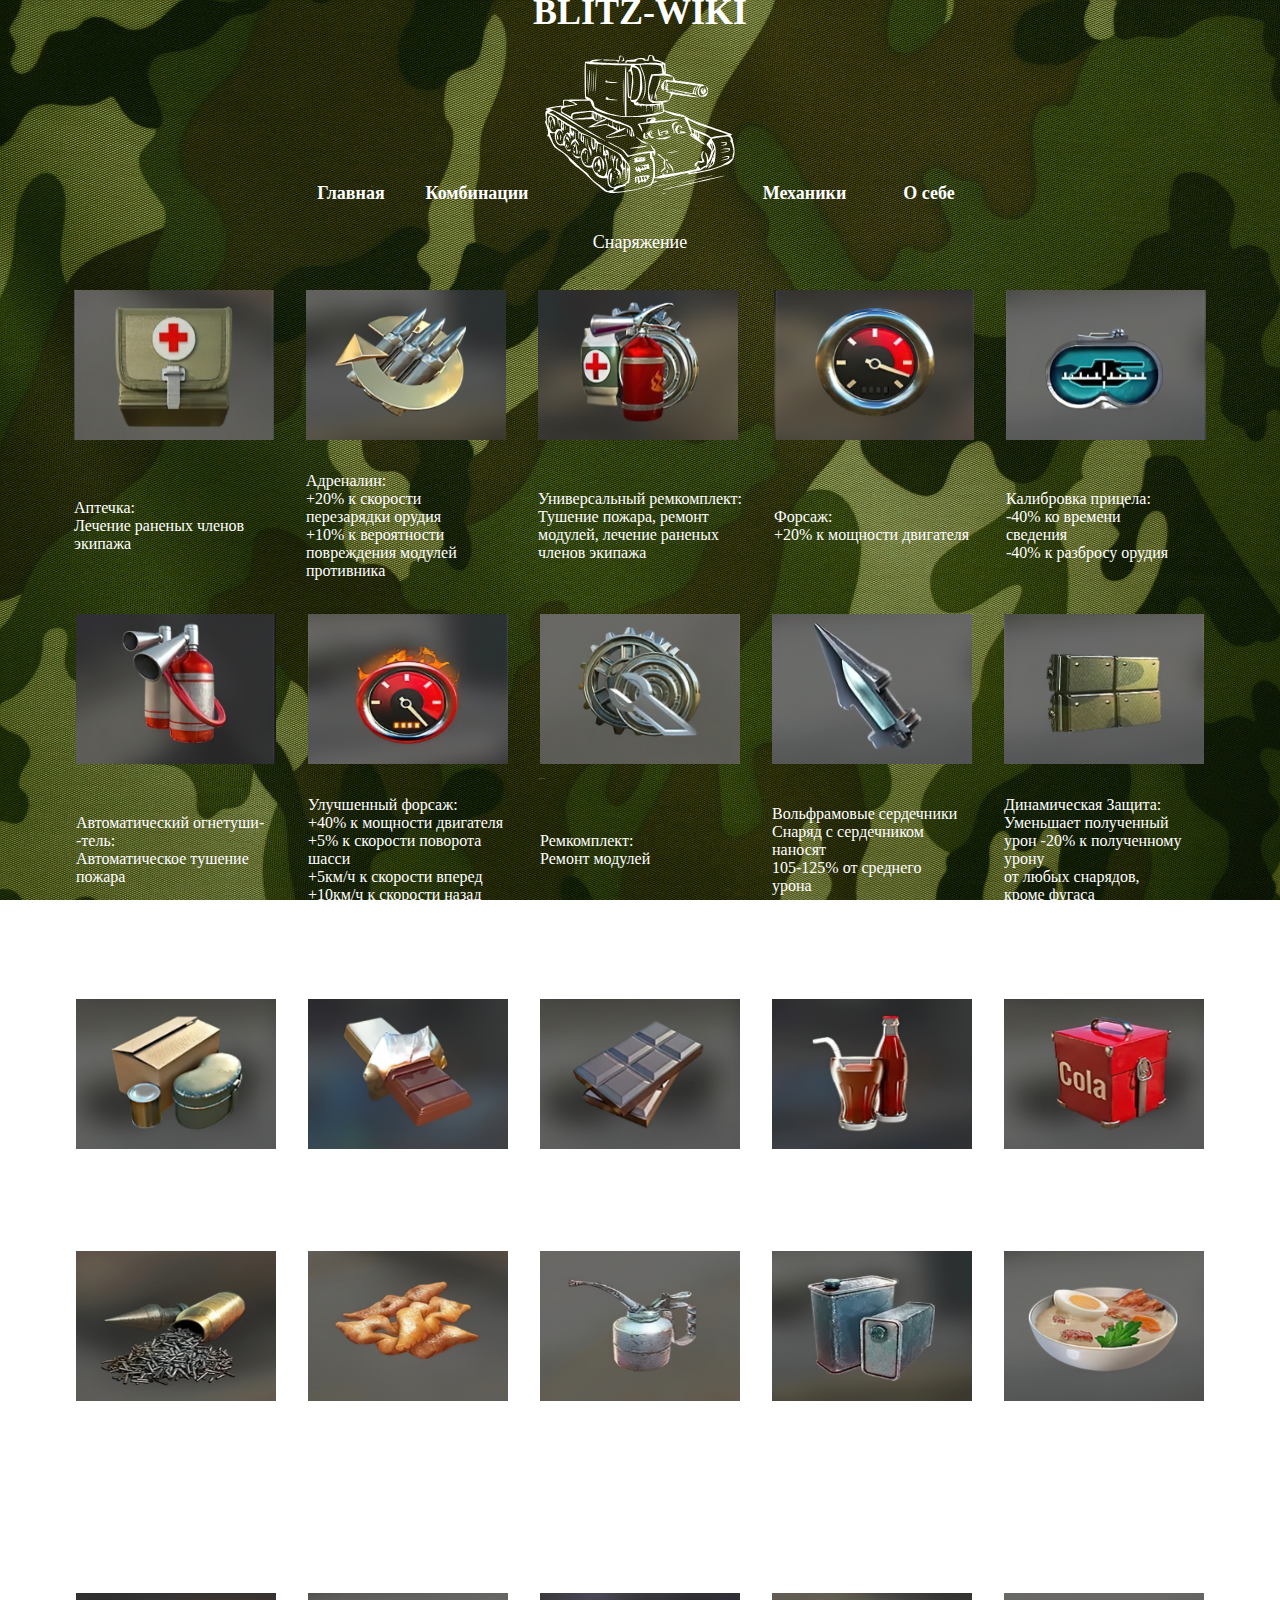
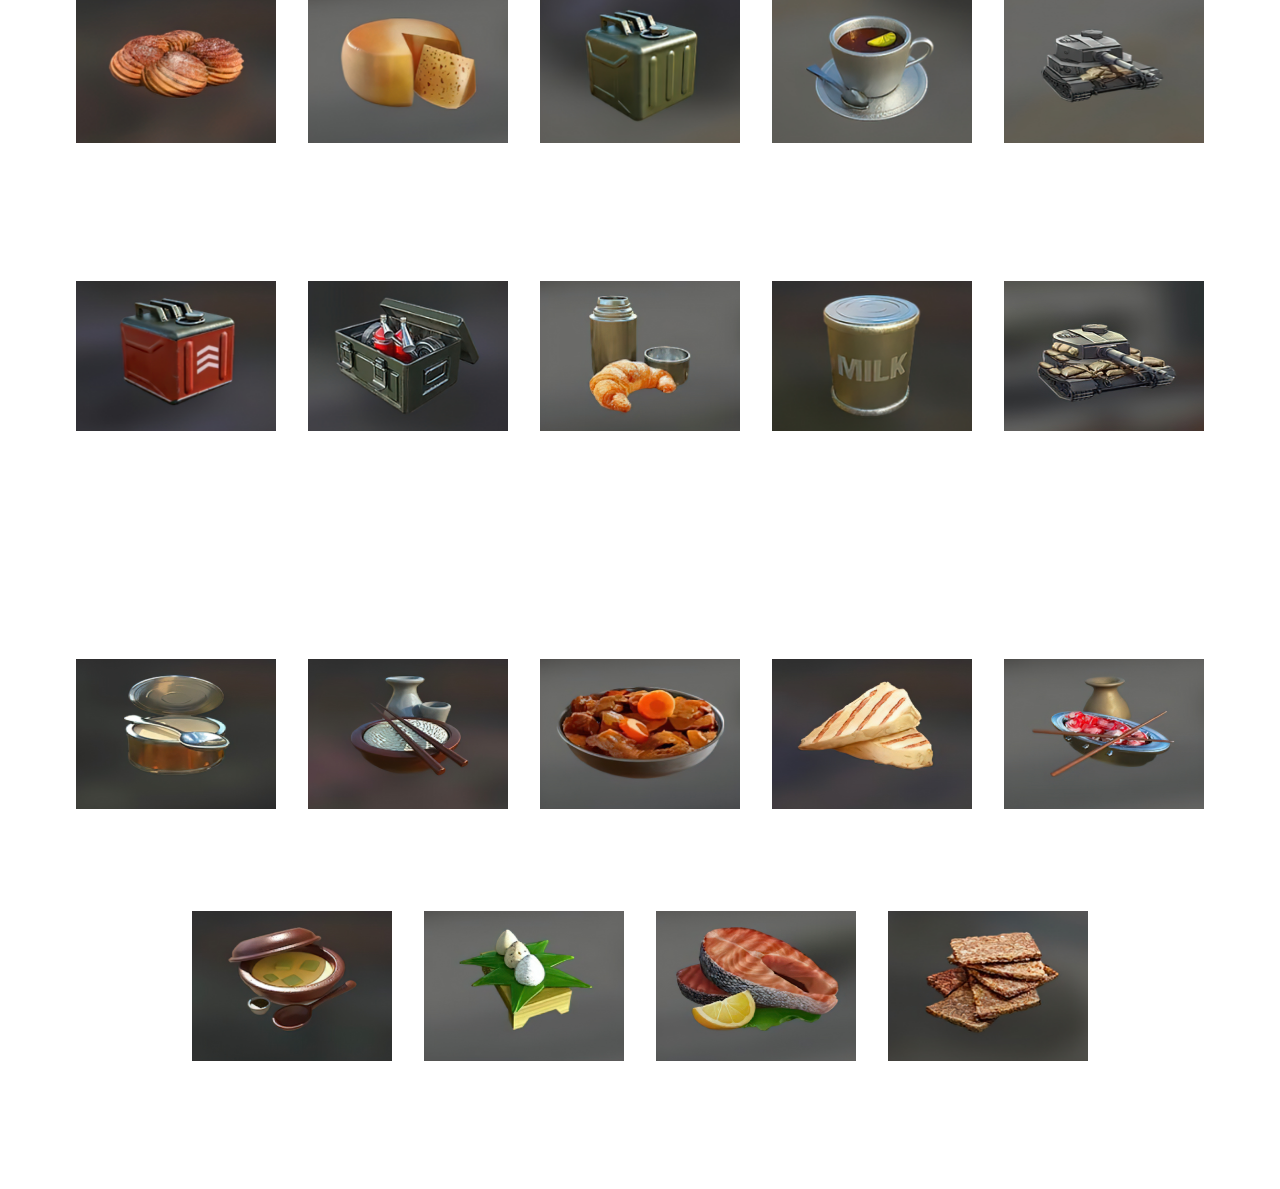
==== index.html @ 01d6eb88 "Add files via upload" ====
<html>
<head>
	<link rel="icon" href="logo.svg" type="image/svg+xml">
	<h1 align="center" style="color:white;">BLITZ-WIKI</h1>
	<meta name="yandex-tableau-widget" content="/favicon.svg, color=#FF2A75" />
	<meta charset="utf-8">
	<style>

		body {
  background-attachment: fixed;
  background-image: url(Fon1.jpg);
  color:white;
  margin-top:10px;
  font-family: , Helvetica, Arial, sans-serif;
  font-size: 18px;
  font-weight: 300;
  line-height: 140%;
  margin: 0;
  height: 100%;
  padding: 0;
  text-align: center;
  width: 100%;
}
.filter-green{
    filter:invert(100%) sepia(0%) saturate(7487%) hue-rotate(294deg) brightness(110%) contrast(100%);}

		#navbar {
        margin: 0;
        padding: 0;
        list-style-type: none;
        border: 0px;
        border-radius: 20px 5px;
        text-align: center;
      }

      #navbar li { display: inline;}

      #navbar a {
        color: white;
        padding: 5px 10px;
        text-decoration: none;
        font-weight: bold;
        display: inline-block;
        width: 100px;
      }

      #navbar a:hover {
        border-radius: 20px 5px;
        background-color: #b3b3b3;
      }

      .iksweb{
      	display: inline-block;
      	cursor: pointer; 
      	font-size:14px;
      	text-decoration:none;
      	padding:10px 20px; 
      	color:#354251;
      	background:#ffff0;
      	border-radius:0px;
      	border:2px solid #354251;}
      	.iksweb:hover{background:#354251;
		color:#ffffff;
		border:2px solid #354251;
		transition: all 0.2s ease;}
		.nn{
		margin-top:50px;}
	
  </style>
</head>
<body style="height:635px;">
	  <ul id="navbar">
      <li><a href="index.html">Главная</a></li>
      <li><a href="svyski.html">Комбинации</a></li>
      <img class="filter-green " id="nn" width="200" height="150" margin-top="1000px" src="logo.svg"/>
      <li><a href="razrabotka.html">Механики</a></li>
      <li><a href="osebe.html">О себе</a></li>
	  </ul>
	 <p align="center">Снаряжение</p>
	<table border="0" align="center" rules="fixed"  bgcolor="transparent" cellpadding="15">
		<tr>
			<td><img width = "200" height="150" src="apteka.jpg"></td>
			<td><img width = "200" height="150" src="adrenalin.jpg"></td>
			<td><img width = "200" height="150" src="bigremka.jpg"></td>
			<td><img width = "200" height="150" src="forsash.jpg"></td>
			<td><img width = "200" height="150" src="kalibrovka.jpg"></td>
		</tr>
		<tr>
		<td>Аптечка:<br>Лечение раненых членов<br>экипажа</td>
		<td>Адреналин:<br>+20% к скорости<br>перезарядки орудия<br>+10% к вероятности<br>повреждения модулей<br>противника</td>
		<td>Универсальный ремкомплект:<br>Тушение пожара, ремонт<br> модулей, лечение раненых<br>членов экипажа</td>
		<td>Форсаж:<br>+20% к мощности двигателя</td>
		<td>Калибровка прицела:<br>-40% ко времени<br>сведения<br>-40% к разбросу орудия</td>
		
	</table>
	<table border="0" align="center" rules="fixed"  bgcolor="transparent" cellpadding="15">
		<tr>
			<td><img width = "200" height="150" src="ognetushitel.jpg"></td>
			<td><img width = "200" height="150" src="12345.jpg"></td>
			<td><img width = "200" height="150" src="remka.jpg"></td>
			<td><img width = "200" height="150" src="serdce.jpg"></td>
			<td><img width = "200" height="150" src="zashita.jpg"></td>
		</tr>
		<tr>
				<td>Автоматический огнетуши-<br>-тель:<br>Автоматическое тушение<br>пожара</td>
		<td>Улучшенный форсаж:<br>+40% к мощности двигателя<br>+5% к скорости поворота<br>шасси<br>+5км/ч к скорости вперед<br>+10км/ч к скорости назад</td>
		<td>Ремкомплект:<br>Ремонт модулей</td>
		<td>Вольфрамовые сердечники<br>Снаряд с сердечником<br>наносят<br>105-125% от среднего<br>урона</td>
		<td>Динамическая Защита:<br>Уменьшает полученный<br>урон -20% к полученному<br>урону<br>от любых снарядов,<br>кроме фугаса</td>
	</table>
	<p align="center">Амуниция</p>
		</table>
	<table border="0" align="center" rules="fixed"  bgcolor="transparent" cellpadding="15">
		<tr>
			<td><img width = "200" height="150" src="1.1.jpg"></td>
			<td><img width = "200" height="150" src="1.2.jpg"></td>
			<td><img width = "200" height="150" src="1.3.jpg"></td>
			<td><img width = "200" height="150" src="1.4.jpg"></td>
			<td><img width = "200" height="150" src="1.5.jpg"></td>
		</tr>
		<tr>
			<td>Пудинг с чаем:<br>+10% к мастерству экипажа</td>
			<td>Шоколадный батончик:<br>+3% к мастерству экипажа</td>		
		<td>Шоколад:<br>+10% к мастерству экипажа</td>
		<td>Бутылка колы:<br>+3% к мастерству экипажа</td>
		<td>Ящик колы:<br>+10% к мастерству экипажа</td>
	</table>
	</table>
	<table border="0" align="center" rules="fixed"  bgcolor="transparent" cellpadding="15">
		<tr>
			<td><img width = "200" height="150" src="1.6.jpg"></td>
			<td><img width = "200" height="150" src="1.7.jpg"></td>
			<td><img width = "200" height="150" src="1.8.jpg"></td>
			<td><img width = "200" height="150" src="1.9.jpg"></td>
			<td><img width = "200" height="150" src="1.10.jpg"></td>
		</tr>
		<tr>
				<td>Улучшенный порох:<br>+35% к скорости палета<br>снарядов</td>
		<td>фаворки:<br>+3% к мастерству экипажа</td>
		<td>Трансмиссионое масло:<br>+3% к мощности двигателя<br>+2 км/ч к максимальной<br>скорости<br>+2 км/ч к максимальной<br>скорости назад</td>
		<td>Улучшенное трансмиссионое<br>масло:<br>+6% к мощности двигателя<br>+4 км/ч к максимальной<br>скорости вперед<br>+4км/ч к максимальной<br>скорости назад</td>
		<td>Журек:<br>+10% к мастерству экипажа</td>
	</table>
	</table>
	<table border="0" align="center" rules="fixed"  bgcolor="transparent" cellpadding="15">
		<tr>
			<td><img width = "200" height="150" src="1.11.jpg"></td>
			<td><img width = "200" height="150" src="1.12.jpg"></td>
			<td><img width = "200" height="150" src="1.13.jpg"></td>
			<td><img width = "200" height="150" src="1.14.jpg"></td>
			<td><img width = "200" height="150" src="1.15.jpg"></td>
		</tr>
		<tr>
				<td>Булочка с корицей:<br>+3% к мастерству экипажа</td>
		<td>Сырная головка:<br>+10% к мастерству экипажа</td>
		<td>Стандартное топливо:<br>+3% к можности двигателя<br>+3% к скорости поворота<br>башни</td>
		<td>Черный чай:<br>+3% к мастерству экипажа</td>
		<td>Навесная защита:<br>+3% к прочности танка</td>
	</table>
	</table>
	<table border="0" align="center" rules="fixed"  bgcolor="transparent" cellpadding="15">
		<tr>
			<td><img width = "200" height="150" src="1.16.jpg"></td>
			<td><img width = "200" height="150" src="1.17.jpg"></td>
			<td><img width = "200" height="150" src="1.29.jpg"></td>
			<td><img width = "200" height="150" src="1.19.jpg"></td>
			<td><img width = "200" height="150" src="1.18.jpg"></td>
		</tr>
		<tr>
				<td>Улучшенное топливо:<br>+10% к мощности двигателя<br>+10% к скорости поворота<br>башни</td>
		<td>Защитный набор:<br>+15% к защите экипажа от<br>ранений<br>+10% к скорости ремонта<br>модулей<br>+20% к защите от возгора<br>ния<br>+10% к прочности<br>боеукладки и баков</td>
		<td>Кофе с круассаном:<br> +10% к мастерству экипажа</td>
		<td>Сгущенное молоко:<br>+3% к мастерству экипажа</td>
		<td>Усиленная навесная защита:<br>Увеличивает прочность<br>танка на 6%</td>
	</table>
	</table>
	<table border="0" align="center" rules="fixed"  bgcolor="transparent" cellpadding="15">
		<tr>
			<td><img width = "200" height="150" src="1.21.jpg"></td>
			<td><img width = "200" height="150" src="1.22.jpg"></td>
			<td><img width = "200" height="150" src="1.23.jpg"></td>
			<td><img width = "200" height="150" src="1.24.jpg"></td>
			<td><img width = "200" height="150" src="1.25.jpg"></td>
		</tr>
		<tr>
				<td>Паштет в банке:<br>+3% к мастерству экипажа</td>
		<td>Белый рис:<br> +3% к мастерству экипажа</td>
		<td>Гуляш:<br>+10% к мастерству экипажа</td>
		<td>Жареный рис:<br>+3% к мастерству экипажа</td>
		<td>Утка по-пекински:<br>+10% к мастерству экипажа</td>
	</table>
	</table>
	<table border="0" align="center" rules="fixed"  bgcolor="transparent" cellpadding="15">
		<tr>
			<td><img width = "200" height="150" src="1.26.jpg"></td>
			<td><img width = "200" height="150" src="1.27.jpg"></td>
			<td><img width = "200" height="150" src="1.28.jpg"></td>
			<td><img width = "200" height="150" src="1.20.jpg"></td>
		</tr>
		<tr>
				<td>Суп тофу:<br>+3% к мастерству экипажа</td>
		<td>Онигри:<br>+10% к мастерству экипажа</td>
		<td>Лосось на гриле:<br>+10% к мастерству экипажа</td>
		<td>Хрустящие хлебцы:<br>+3% к мастерству экипажа</td>
	</table>
	<div style="bottom: 10px;color: white; width:99%;">
	<p align="center">&#169 Все права защищены. 2023-2025</p>
</div>
</body>
</html>
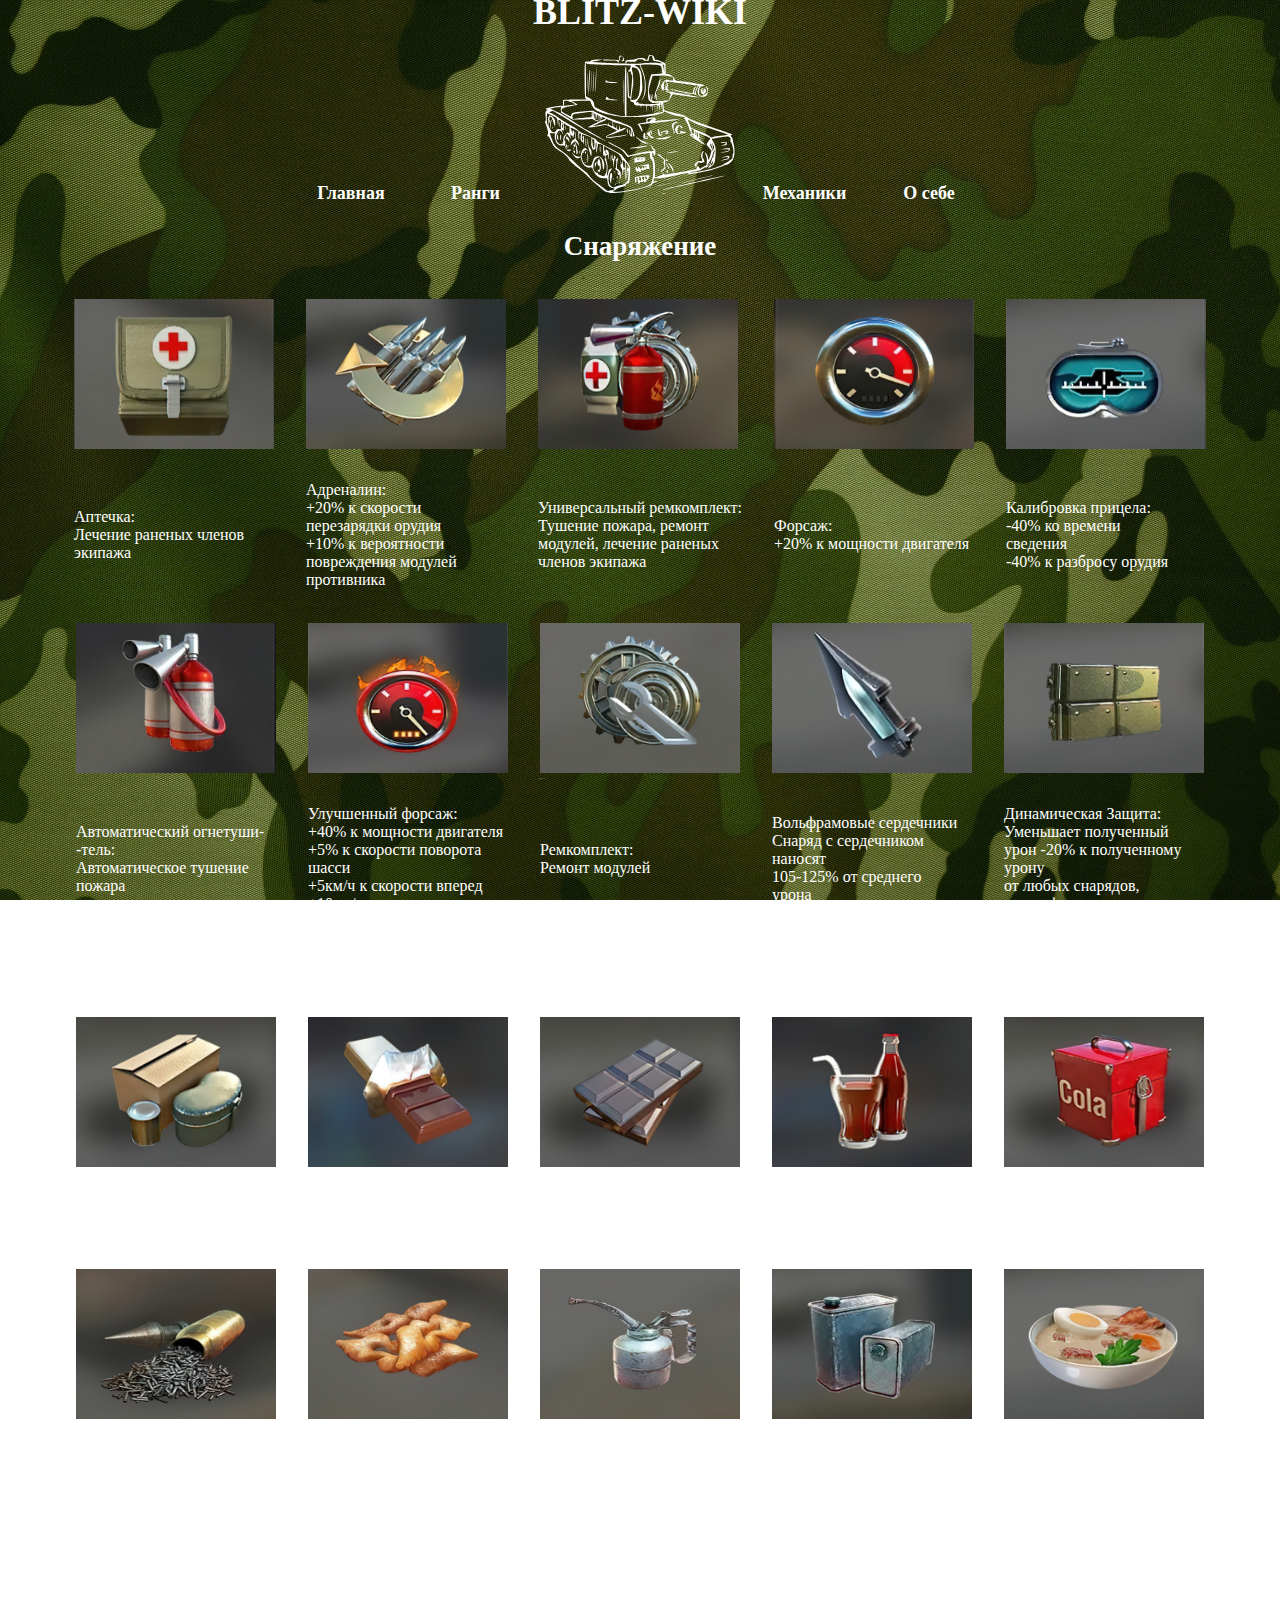
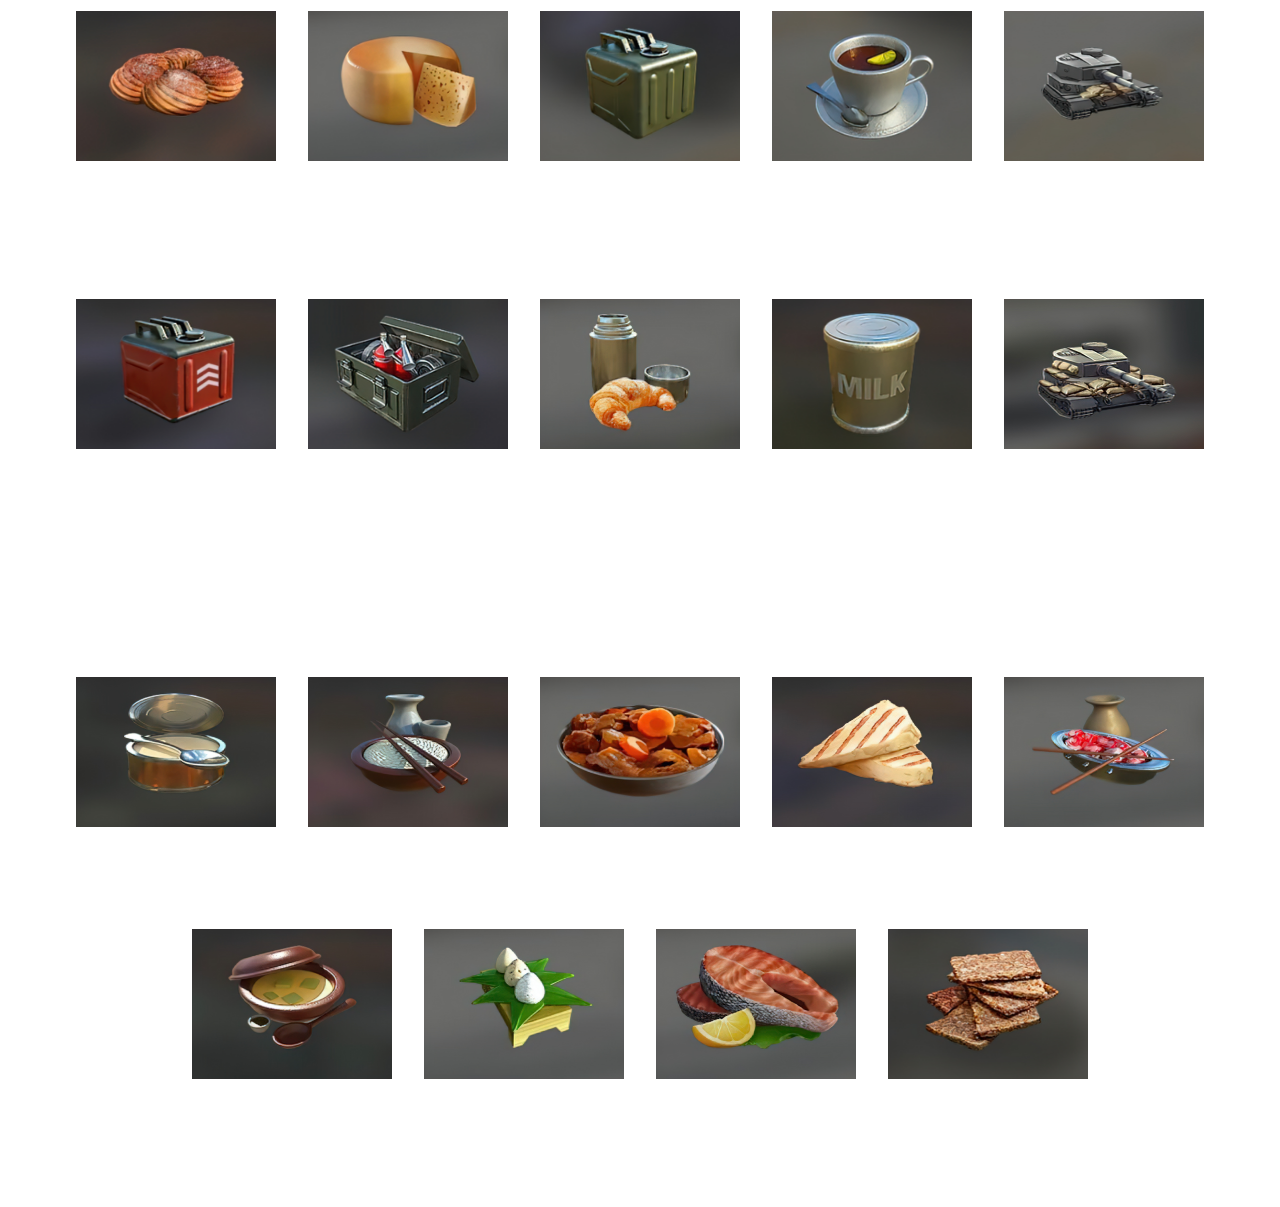
==== commit 94e26a4d: "Add files via upload" ====
--- a/index.html
+++ b/index.html
@@ -71,12 +71,12 @@
 <body style="height:635px;">
 	  <ul id="navbar">
       <li><a href="index.html">Главная</a></li>
-      <li><a href="svyski.html">Комбинации</a></li>
+      <li><a href="svyski.html">Ранги</a></li>
       <img class="filter-green " id="nn" width="200" height="150" margin-top="1000px" src="logo.svg"/>
       <li><a href="razrabotka.html">Механики</a></li>
       <li><a href="osebe.html">О себе</a></li>
 	  </ul>
-	 <p align="center">Снаряжение</p>
+	 <h2 align="middle">Снаряжение</h2>
 	<table border="0" align="center" rules="fixed"  bgcolor="transparent" cellpadding="15">
 		<tr>
 			<td><img width = "200" height="150" src="apteka.jpg"></td>
@@ -108,7 +108,7 @@
 		<td>Вольфрамовые сердечники<br>Снаряд с сердечником<br>наносят<br>105-125% от среднего<br>урона</td>
 		<td>Динамическая Защита:<br>Уменьшает полученный<br>урон -20% к полученному<br>урону<br>от любых снарядов,<br>кроме фугаса</td>
 	</table>
-	<p align="center">Амуниция</p>
+	<h2 align="middle">Амуниция</h2>
 		</table>
 	<table border="0" align="center" rules="fixed"  bgcolor="transparent" cellpadding="15">
 		<tr>
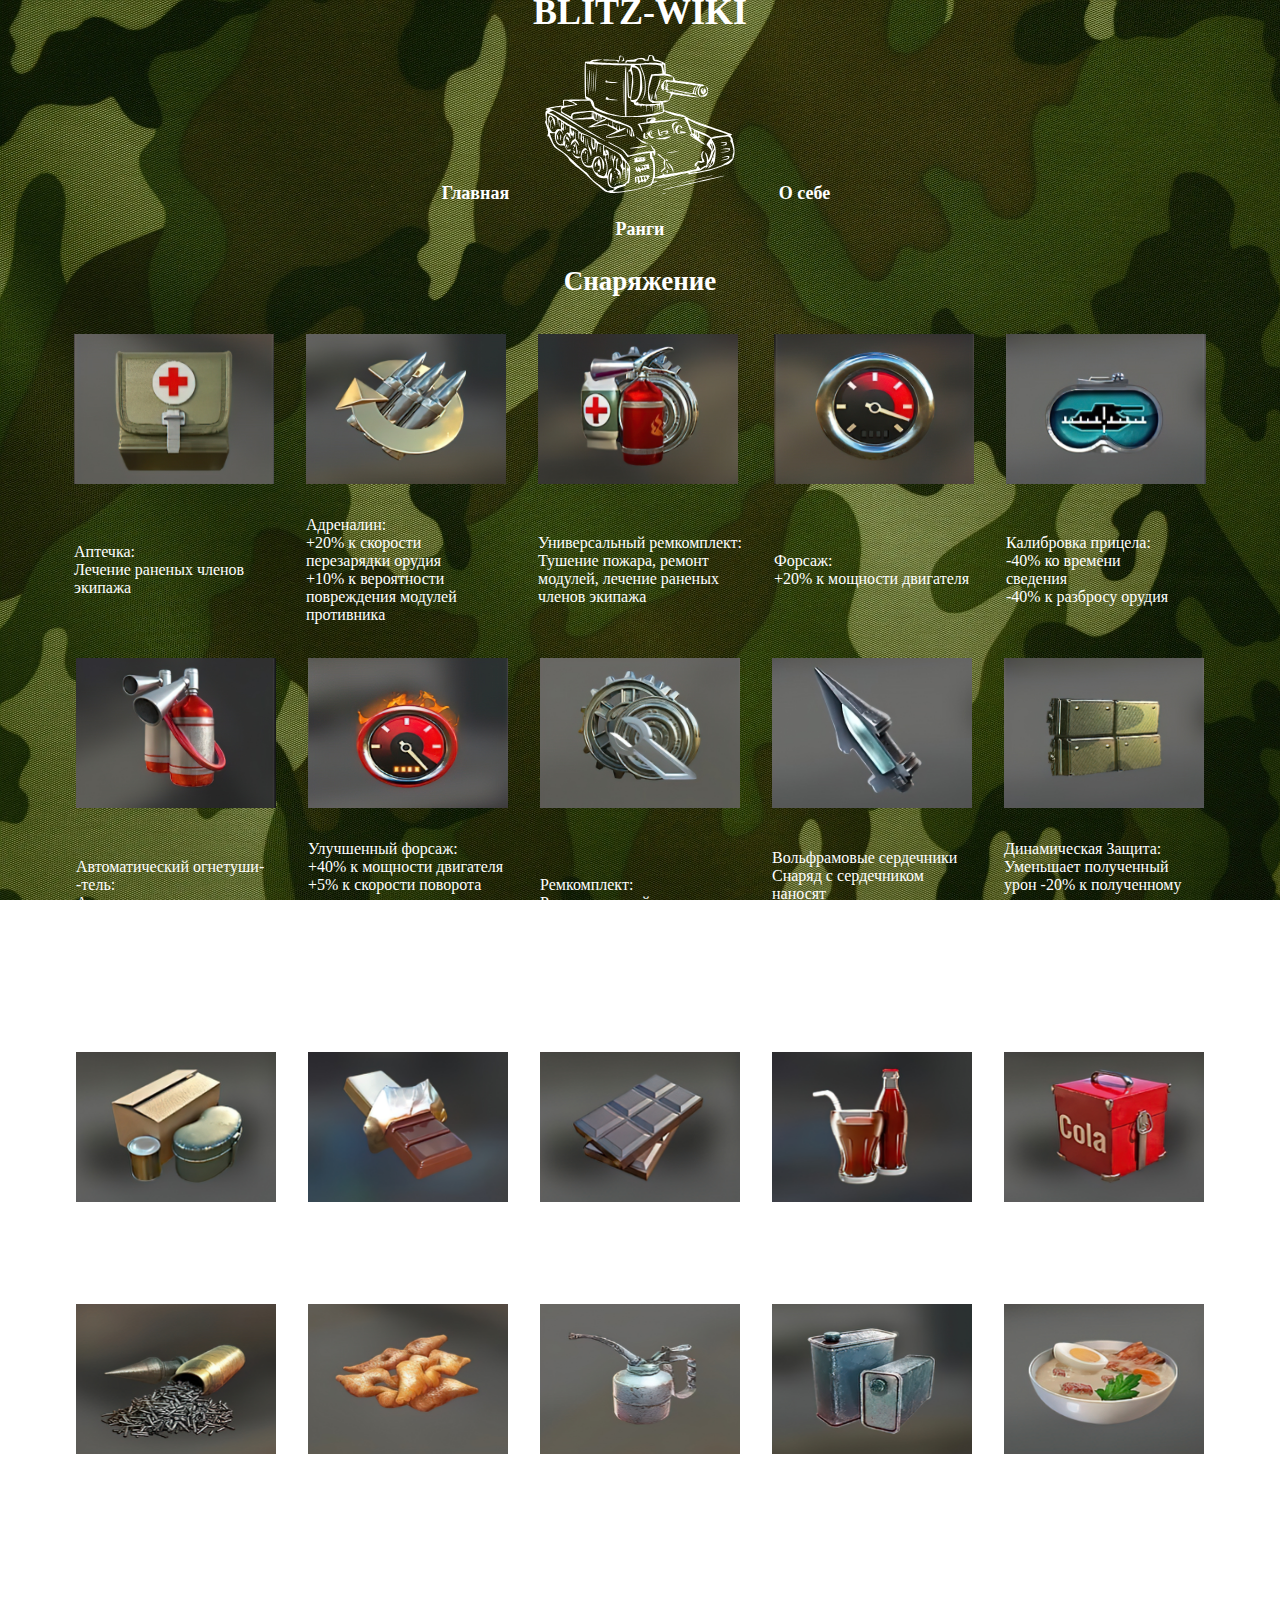
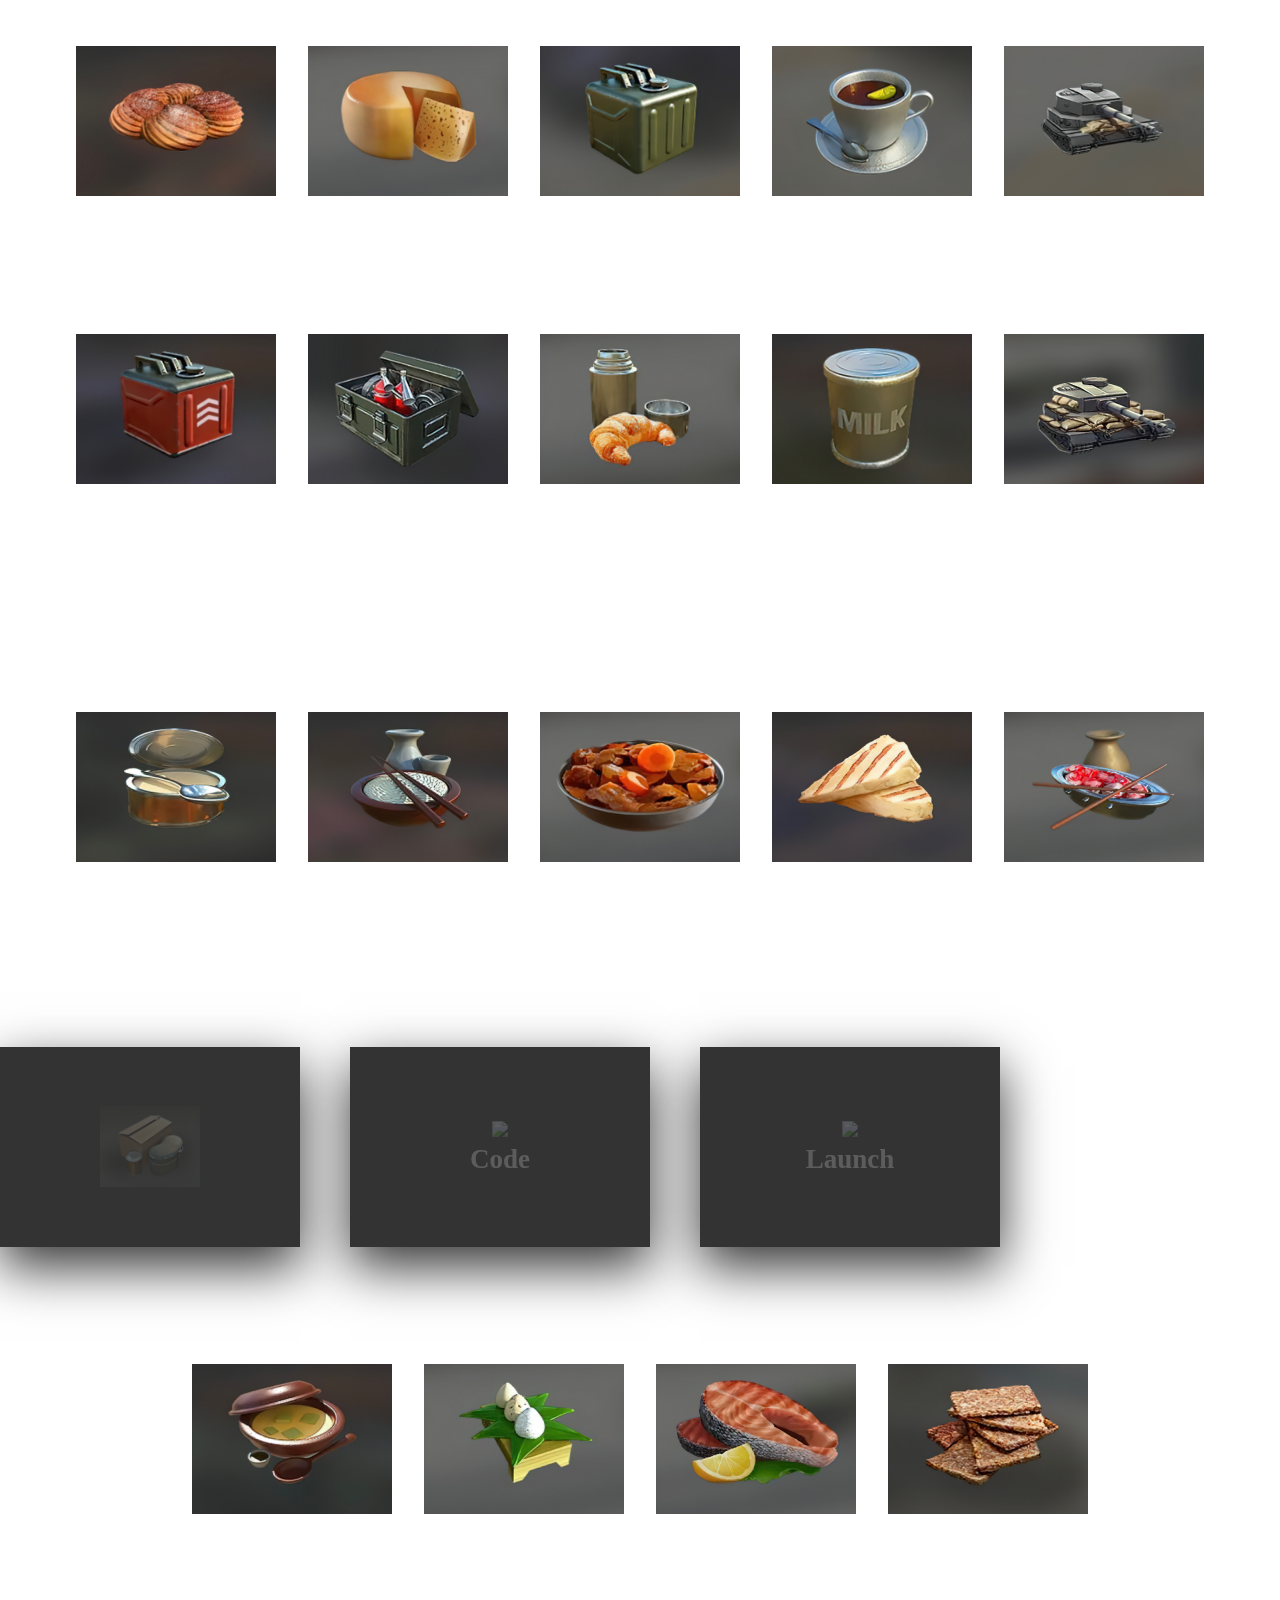
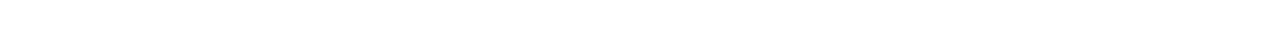
==== commit 0f8d78b7: "Add files via upload" ====
--- a/index.html
+++ b/index.html
@@ -4,77 +4,16 @@
 	<h1 align="center" style="color:white;">BLITZ-WIKI</h1>
 	<meta name="yandex-tableau-widget" content="/favicon.svg, color=#FF2A75" />
 	<meta charset="utf-8">
-	<style>
-
-		body {
-  background-attachment: fixed;
-  background-image: url(Fon1.jpg);
-  color:white;
-  margin-top:10px;
-  font-family: , Helvetica, Arial, sans-serif;
-  font-size: 18px;
-  font-weight: 300;
-  line-height: 140%;
-  margin: 0;
-  height: 100%;
-  padding: 0;
-  text-align: center;
-  width: 100%;
-}
-.filter-green{
-    filter:invert(100%) sepia(0%) saturate(7487%) hue-rotate(294deg) brightness(110%) contrast(100%);}
-
-		#navbar {
-        margin: 0;
-        padding: 0;
-        list-style-type: none;
-        border: 0px;
-        border-radius: 20px 5px;
-        text-align: center;
-      }
-
-      #navbar li { display: inline;}
-
-      #navbar a {
-        color: white;
-        padding: 5px 10px;
-        text-decoration: none;
-        font-weight: bold;
-        display: inline-block;
-        width: 100px;
-      }
-
-      #navbar a:hover {
-        border-radius: 20px 5px;
-        background-color: #b3b3b3;
-      }
-
-      .iksweb{
-      	display: inline-block;
-      	cursor: pointer; 
-      	font-size:14px;
-      	text-decoration:none;
-      	padding:10px 20px; 
-      	color:#354251;
-      	background:#ffff0;
-      	border-radius:0px;
-      	border:2px solid #354251;}
-      	.iksweb:hover{background:#354251;
-		color:#ffffff;
-		border:2px solid #354251;
-		transition: all 0.2s ease;}
-		.nn{
-		margin-top:50px;}
-	
-  </style>
+	<link href="main.css" rel="stylesheet" type="text/css">
 </head>
 <body style="height:635px;">
 	  <ul id="navbar">
-      <li><a href="index.html">Главная</a></li>
-      <li><a href="svyski.html">Ранги</a></li>
+			<li><a href="index.html">Главная</a></li>
       <img class="filter-green " id="nn" width="200" height="150" margin-top="1000px" src="logo.svg"/>
-      <li><a href="razrabotka.html">Механики</a></li>
       <li><a href="osebe.html">О себе</a></li>
+	  </ul>
+	  <ul id="navbar">
+	  <li><a href="rangi.html">Ранги</a></li>
 	  </ul>
 	 <h2 align="middle">Снаряжение</h2>
 	<table border="0" align="center" rules="fixed"  bgcolor="transparent" cellpadding="15">
@@ -198,6 +137,50 @@
 			<td><img width = "200" height="150" src="1.20.jpg"></td>
 		</tr>
 		<tr>
+			<div class="container">
+        <div class="card">
+            <div class="face face1">
+                <div class="content">
+                    <img src="1.1.jpg">
+                    
+                </div>
+            </div>
+            <div class="face face2">
+                <div class="content">
+                    <p>Снаряжение</p>
+                        <a href="osebe.html">Подробнее</a></li>
+                </div>
+            </div>
+        </div>
+        <div class="card">
+            <div class="face face1">
+                <div class="content">
+                    <img src="https://github.com/Jhonierpc/WebDevelopment/blob/master/CSS%20Card%20Hover%20Effects/img/code_128.png?raw=true">
+                    <h3>Code</h3>
+                </div>
+            </div>
+            <div class="face face2">
+                <div class="content">
+                    <p>Lorem ipsum dolor sit amet consectetur adipisicing elit. Quas cum cumque minus iste veritatis provident at.</p>
+                        <a href="#">Read More</a>
+                </div>
+            </div>
+        </div>
+        <div class="card">
+            <div class="face face1">
+                <div class="content">
+                    <img src="https://github.com/Jhonierpc/WebDevelopment/blob/master/CSS%20Card%20Hover%20Effects/img/launch_128.png?raw=true">
+                    <h3>Launch</h3>
+                </div>
+            </div>
+            <div class="face face2">
+                <div class="content">
+                    <p>Lorem ipsum dolor sit amet consectetur adipisicing elit. Quas cum cumque minus iste veritatis provident at.</p>
+                        <a href="#">Read More</a>
+                </div>
+            </div>
+        </div>
+    </div>
 				<td>Суп тофу:<br>+3% к мастерству экипажа</td>
 		<td>Онигри:<br>+10% к мастерству экипажа</td>
 		<td>Лосось на гриле:<br>+10% к мастерству экипажа</td>
--- a/main.css
+++ b/main.css
@@ -0,0 +1,149 @@
+.container{
+    width: 1000px;
+    display: flex;
+
+    justify-content: space-between;
+}
+
+.container .card{
+    position: relative;
+    cursor: pointer;
+}
+
+.container .card .face{
+    width: 300px;
+    height: 200px;
+    transition: 0.5s;
+}
+
+.container .card .face.face1{
+    position: relative;
+    background: #333;
+    display: flex;
+    justify-content: center;
+    align-items: center;
+    z-index: 1;
+    transform: translateY(100px);
+}
+
+.container .card:hover .face.face1{
+    background: #ff0057;
+    transform: translateY(0);
+}
+        
+.container .card .face.face1 .content{
+    opacity: 0.2;
+    transition: 0.5s;
+}
+
+.container .card:hover .face.face1 .content{
+    opacity: 1;
+}
+
+.container .card .face.face1 .content img{
+    max-width: 100px;
+}
+
+.container .card .face.face1 .content h3{
+    margin: 10px 0 0;
+    padding: 0;
+    color: #fff;
+    text-align: center;
+    font-size: 1.5em;
+}
+
+.container .card .face.face2{
+    position: relative;
+    background: #fff;
+    display: flex;
+    justify-content: center;
+    align-items: center;
+    padding: 20px;
+    box-sizing: border-box;
+    box-shadow: 0 20px 50px rgba(0, 0, 0, 0.8);
+    transform: translateY(-100px);
+}
+
+.container .card:hover .face.face2{
+    transform: translateY(0);
+}
+
+.container .card .face.face2 .content p{
+    margin: 0;
+    padding: 0;
+}
+
+.container .card .face.face2 .content a{
+    margin: 15px 0 0;
+    display:  inline-block;
+    text-decoration: none;
+    font-weight: 900;
+    color: #333;
+    padding: 5px;
+    border: 1px solid #333;
+}
+
+.container .card .face.face2 .content a:hover{
+    background: #333;
+    color: #fff;
+}
+
+		body {
+  background-attachment: fixed;
+  background-image: url(Fon1.jpg);
+  color:white;
+  margin-top:10px;
+  font-family: , Helvetica, Arial, sans-serif;
+  font-size: 18px;
+  font-weight: 300;
+  line-height: 140%;
+  margin: 0;
+  height: 100%;
+  padding: 0;
+  text-align: center;
+  width: 100%;
+}
+.filter-green{
+    filter:invert(100%) sepia(0%) saturate(7487%) hue-rotate(294deg) brightness(110%) contrast(100%);}
+
+		#navbar {
+        margin: 0;
+        padding: 0;
+        list-style-type: none;
+        border: 0px;
+        border-radius: 20px 5px;
+        text-align: center;
+      }
+
+      #navbar li { display: inline;}
+
+      #navbar a {
+        color: white;
+        padding: 5px 10px;
+        text-decoration: none;
+        font-weight: bold;
+        display: inline-block;
+        width: 100px;
+      }
+
+      #navbar a:hover {
+        border-radius: 20px 5px;
+        background-color: #b3b3b3;
+      }
+
+      .iksweb{
+      	display: inline-block;
+      	cursor: pointer; 
+      	font-size:14px;
+      	text-decoration:none;
+      	padding:10px 20px; 
+      	color:#354251;
+      	background:#ffff0;
+      	border-radius:0px;
+      	border:2px solid #354251;}
+      	.iksweb:hover{background:#354251;
+		color:#ffffff;
+		border:2px solid #354251;
+		transition: all 0.2s ease;}
+		.nn{
+		margin-top:50px;}
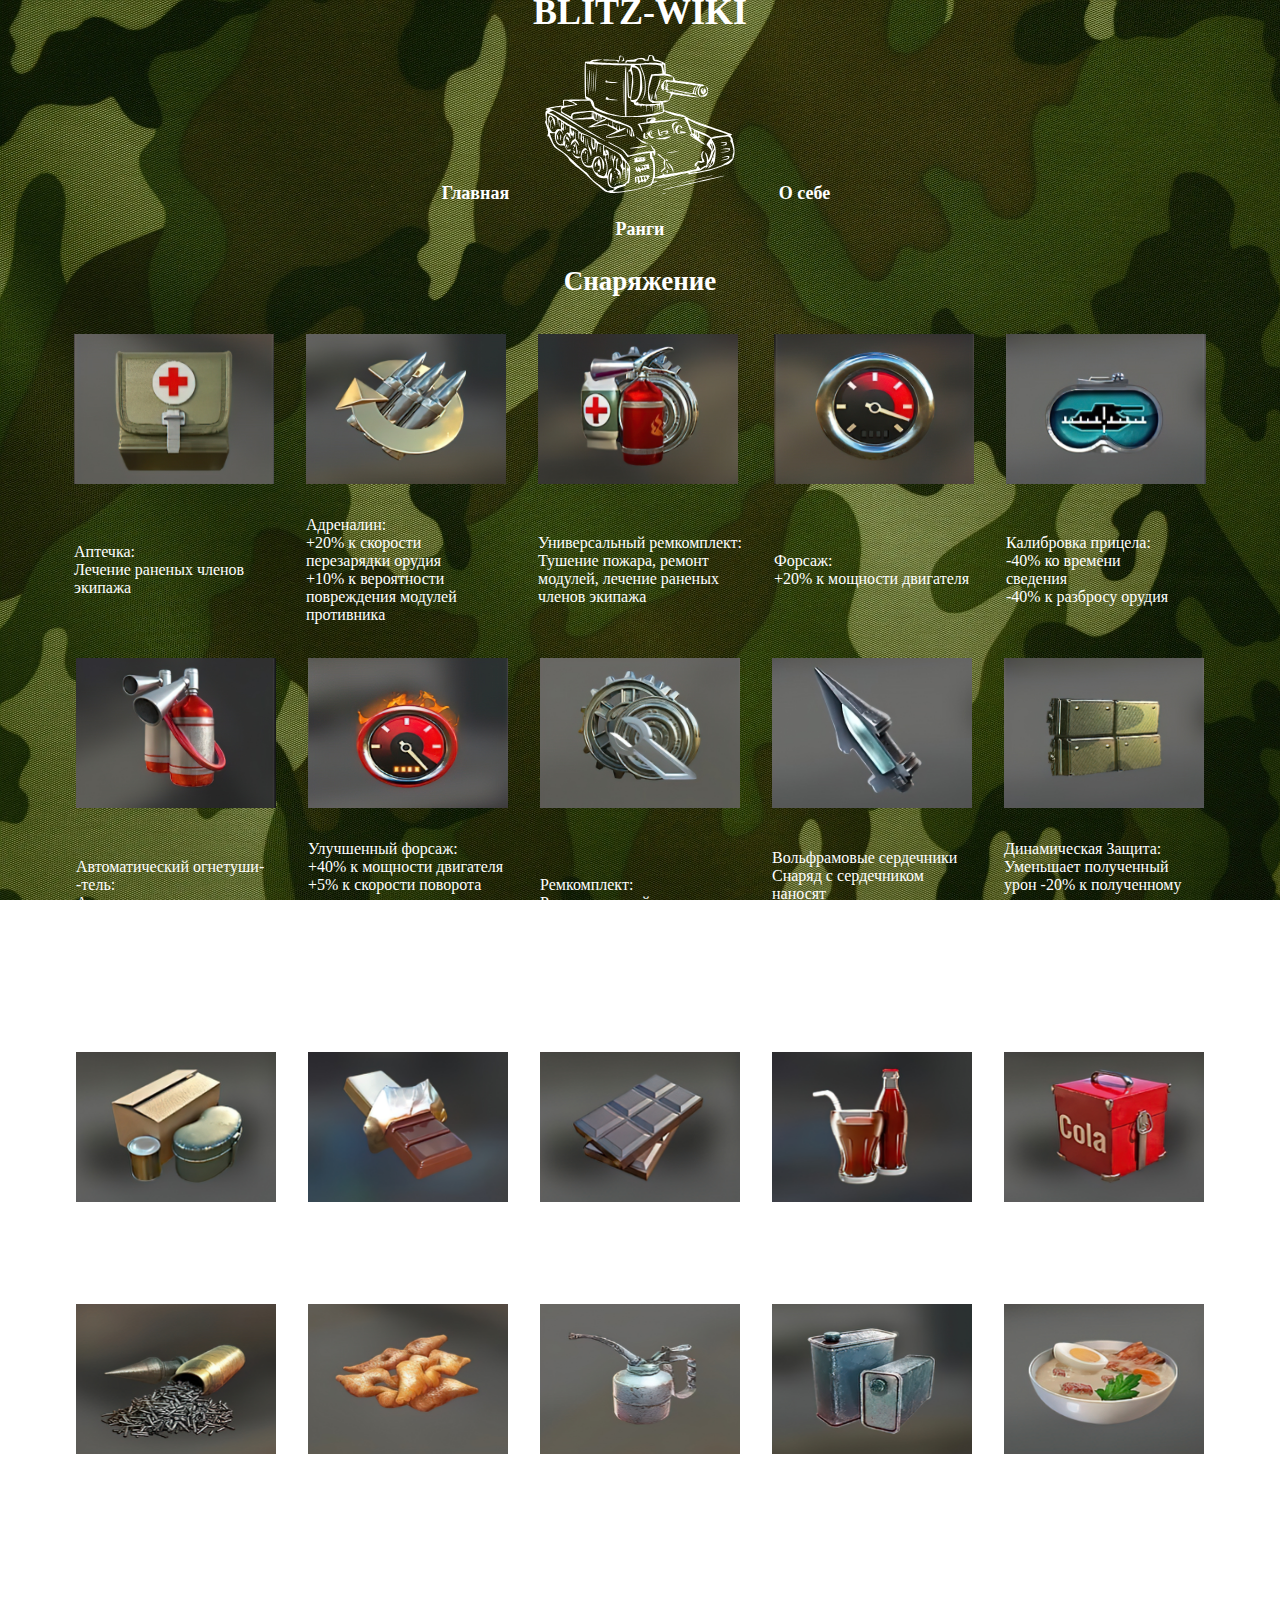
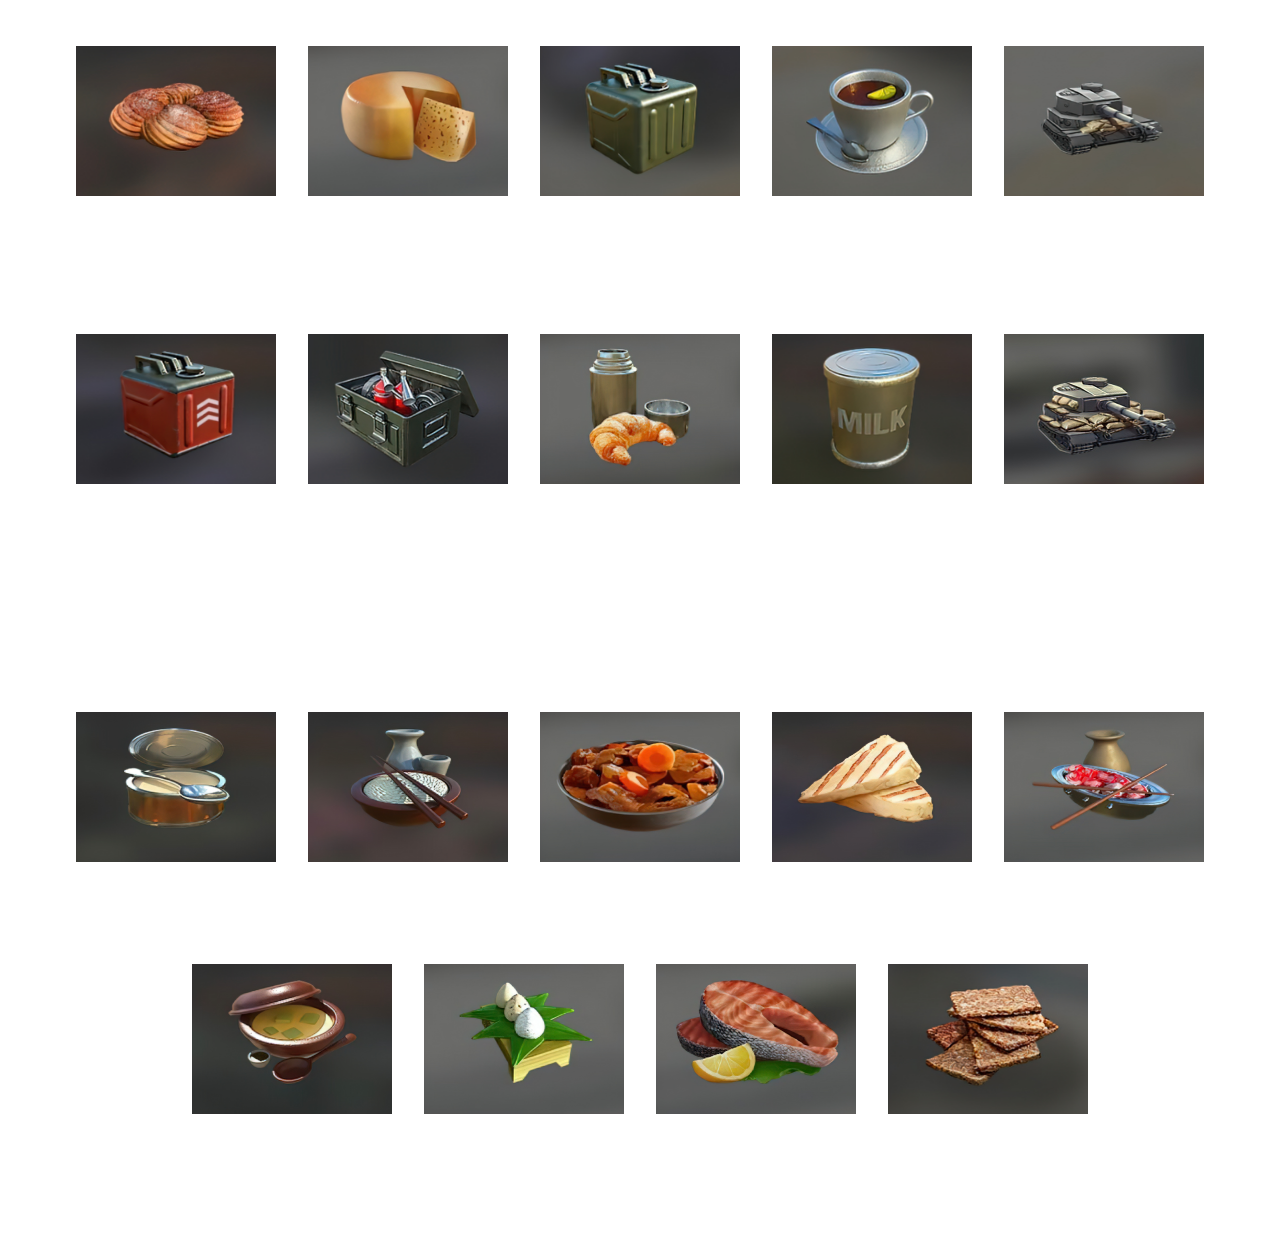
==== commit c3ade746: "Add files via upload" ====
--- a/index.html
+++ b/index.html
@@ -136,51 +136,6 @@
 			<td><img width = "200" height="150" src="1.28.jpg"></td>
 			<td><img width = "200" height="150" src="1.20.jpg"></td>
 		</tr>
-		<tr>
-			<div class="container">
-        <div class="card">
-            <div class="face face1">
-                <div class="content">
-                    <img src="1.1.jpg">
-                    
-                </div>
-            </div>
-            <div class="face face2">
-                <div class="content">
-                    <p>Снаряжение</p>
-                        <a href="osebe.html">Подробнее</a></li>
-                </div>
-            </div>
-        </div>
-        <div class="card">
-            <div class="face face1">
-                <div class="content">
-                    <img src="https://github.com/Jhonierpc/WebDevelopment/blob/master/CSS%20Card%20Hover%20Effects/img/code_128.png?raw=true">
-                    <h3>Code</h3>
-                </div>
-            </div>
-            <div class="face face2">
-                <div class="content">
-                    <p>Lorem ipsum dolor sit amet consectetur adipisicing elit. Quas cum cumque minus iste veritatis provident at.</p>
-                        <a href="#">Read More</a>
-                </div>
-            </div>
-        </div>
-        <div class="card">
-            <div class="face face1">
-                <div class="content">
-                    <img src="https://github.com/Jhonierpc/WebDevelopment/blob/master/CSS%20Card%20Hover%20Effects/img/launch_128.png?raw=true">
-                    <h3>Launch</h3>
-                </div>
-            </div>
-            <div class="face face2">
-                <div class="content">
-                    <p>Lorem ipsum dolor sit amet consectetur adipisicing elit. Quas cum cumque minus iste veritatis provident at.</p>
-                        <a href="#">Read More</a>
-                </div>
-            </div>
-        </div>
-    </div>
 				<td>Суп тофу:<br>+3% к мастерству экипажа</td>
 		<td>Онигри:<br>+10% к мастерству экипажа</td>
 		<td>Лосось на гриле:<br>+10% к мастерству экипажа</td>
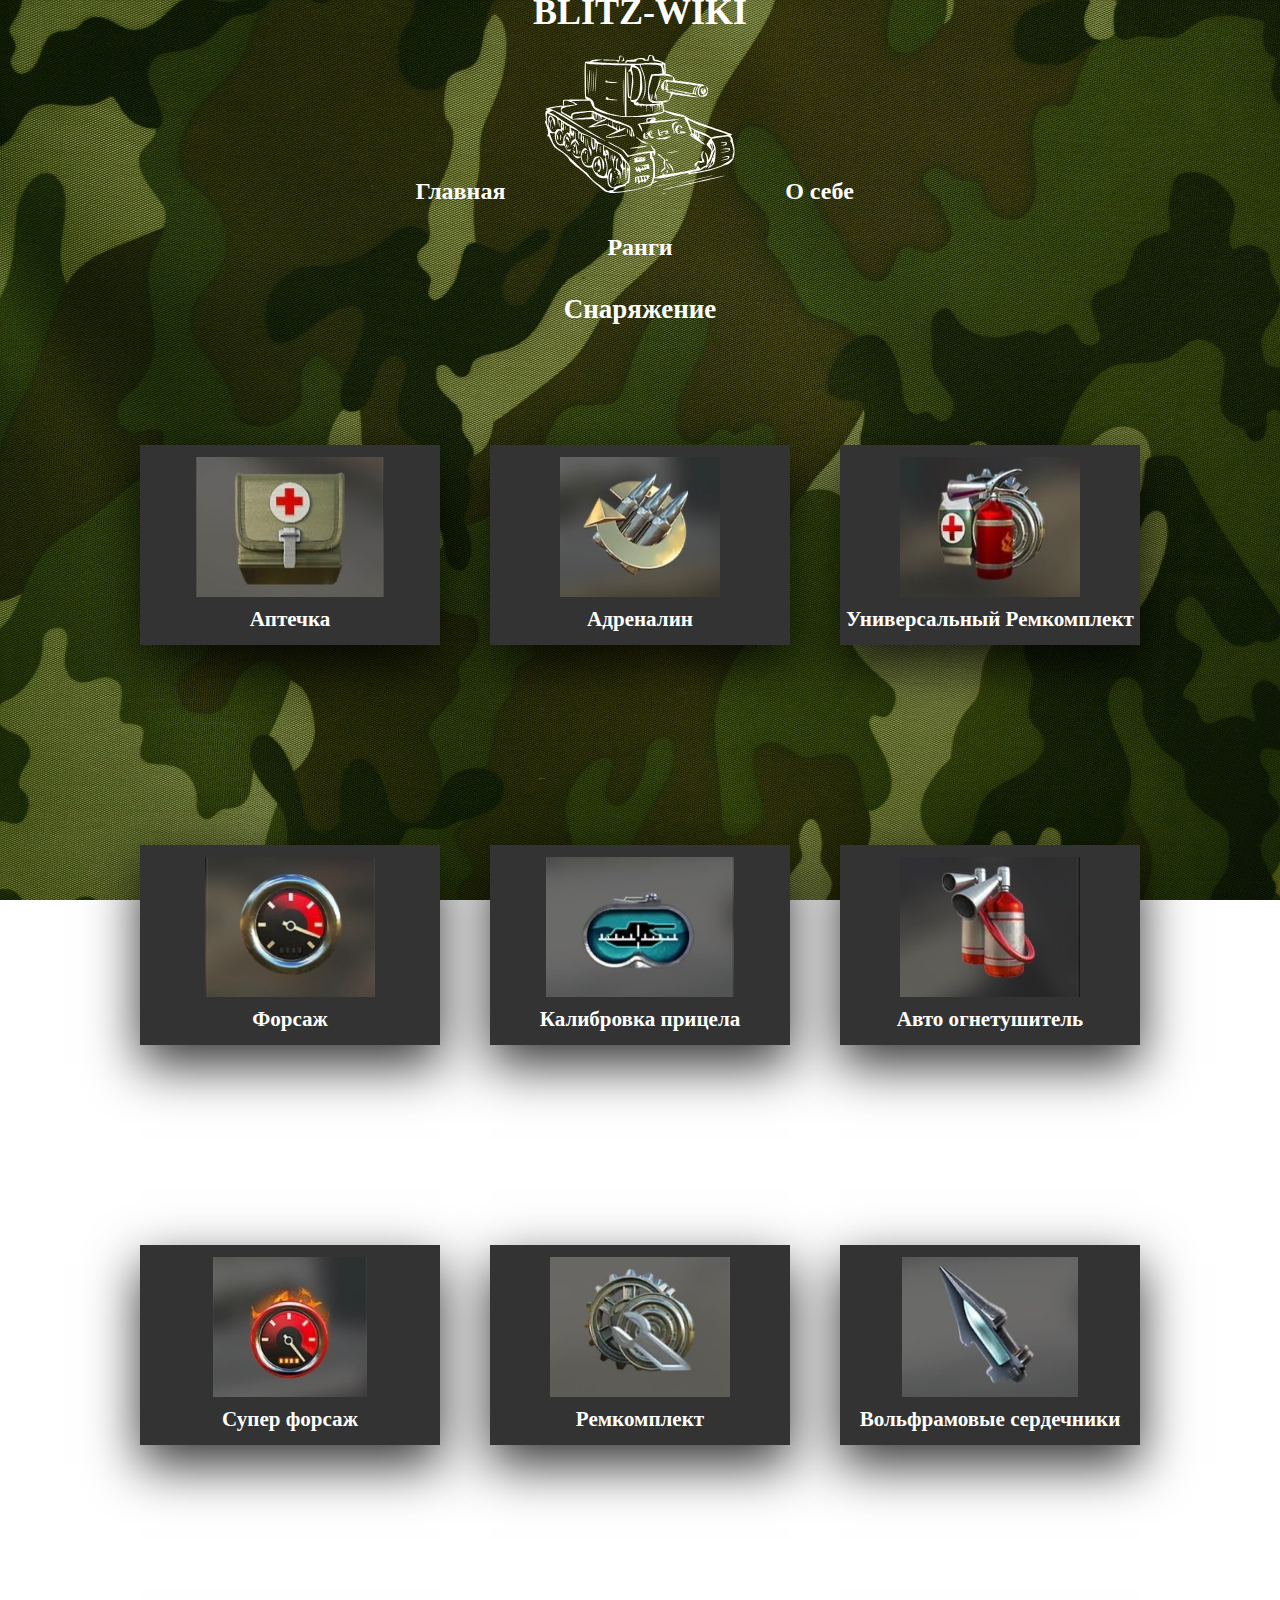
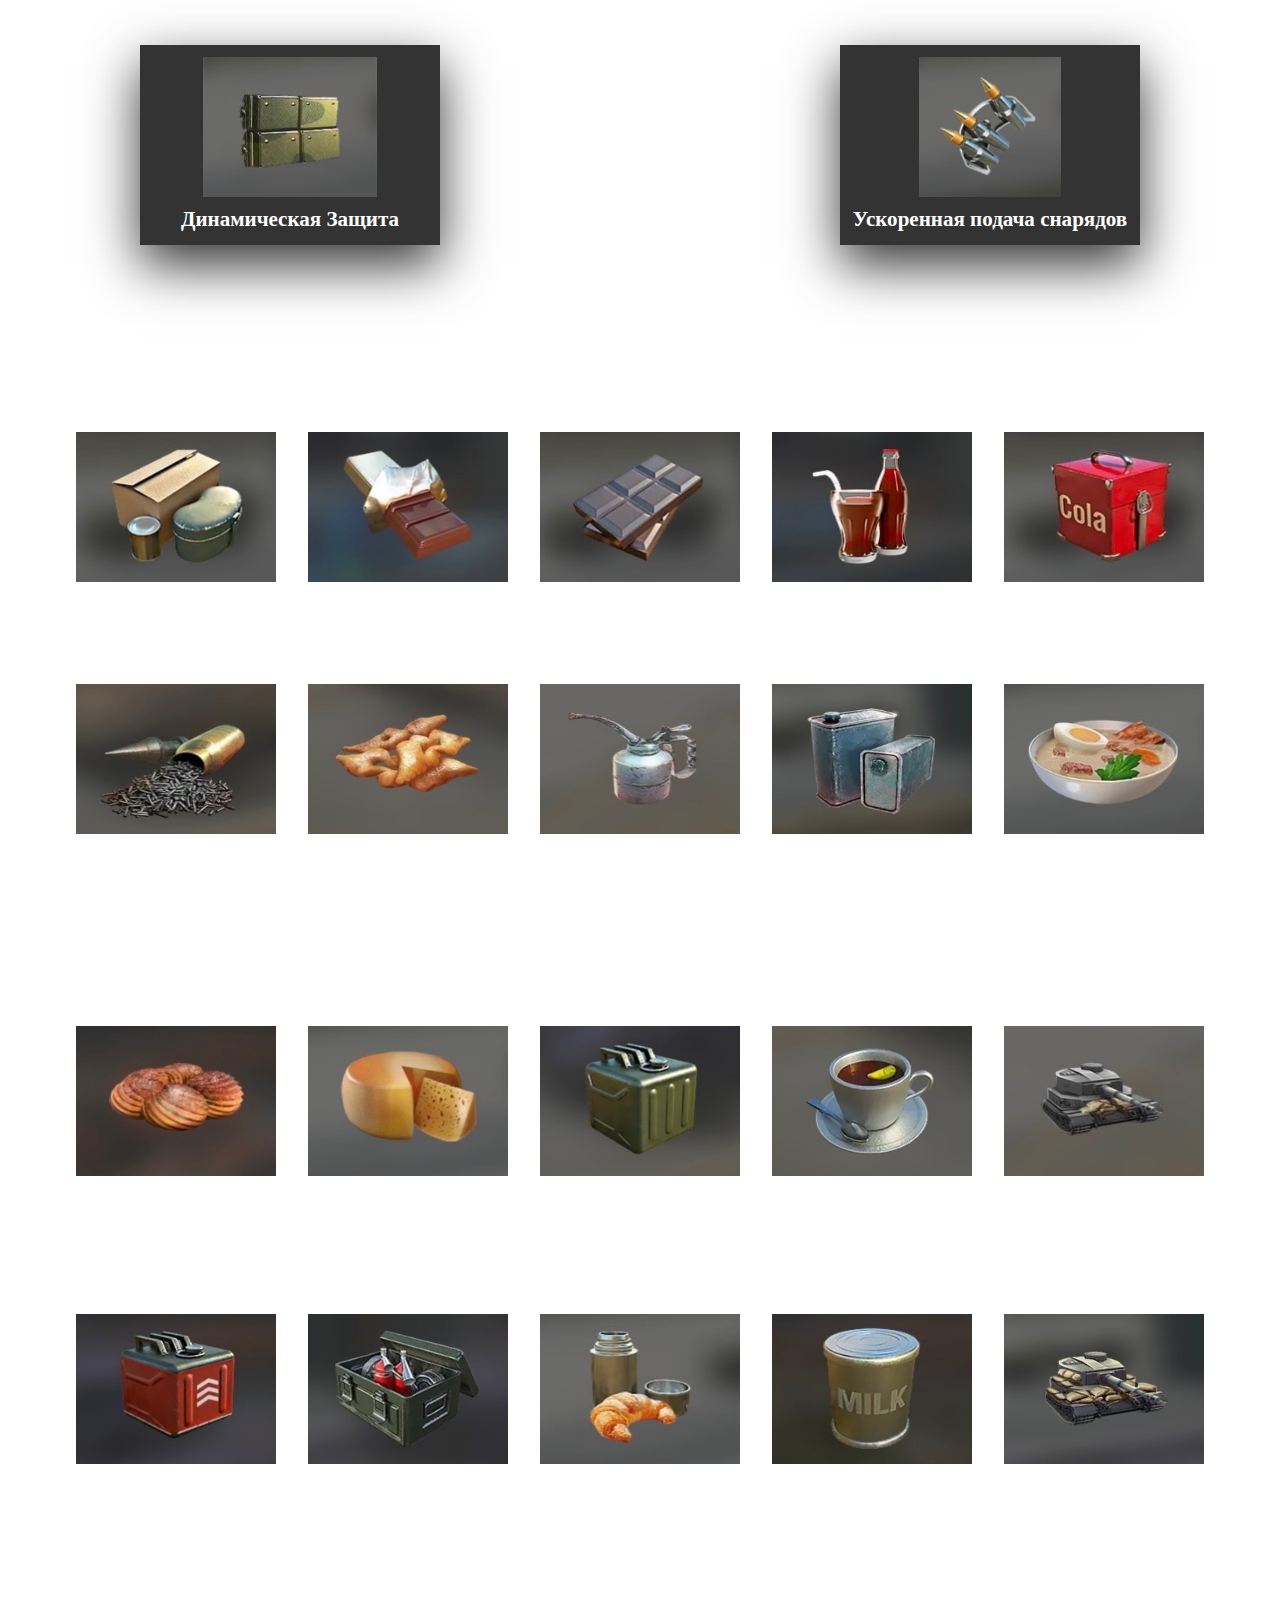
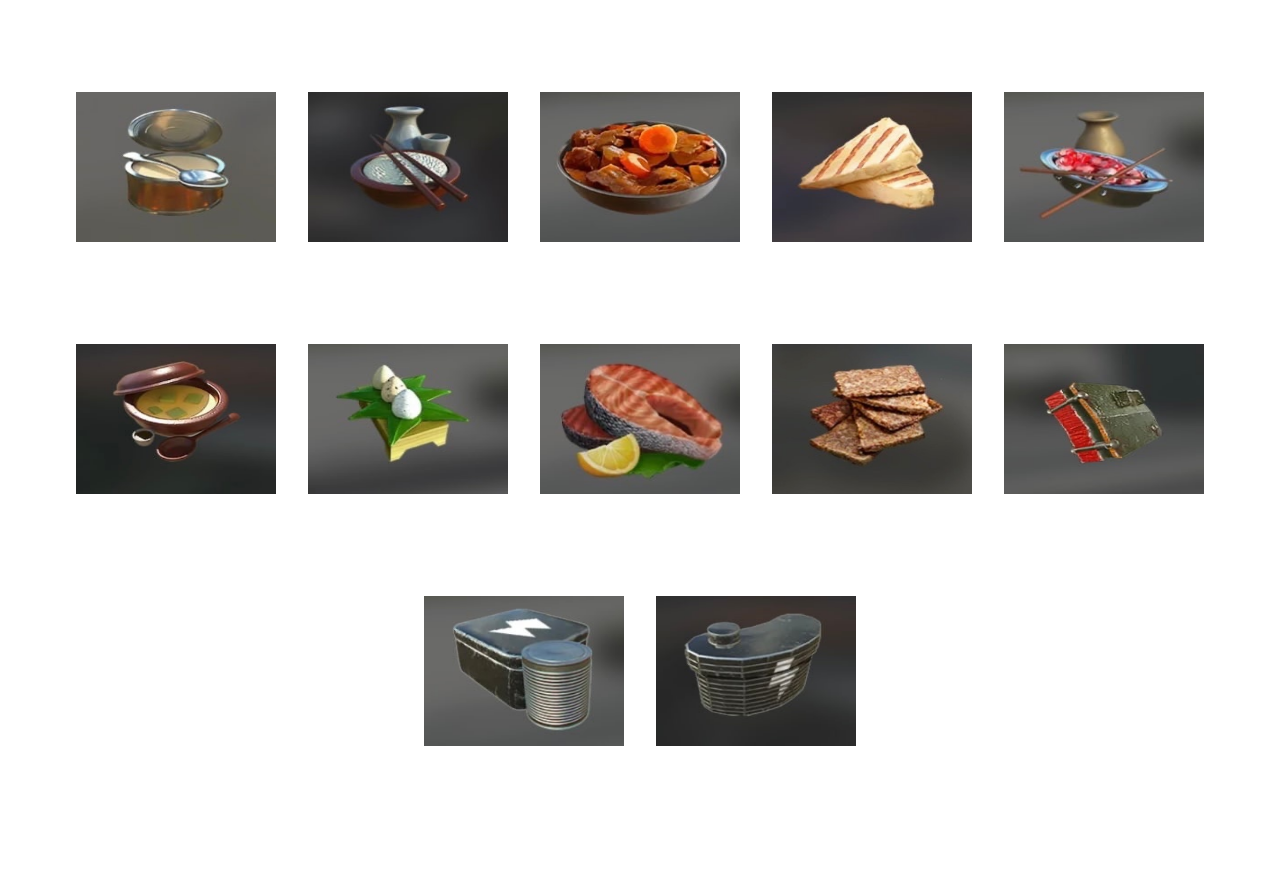
==== commit 322ea990: "Add files via upload" ====
--- a/index.html
+++ b/index.html
@@ -17,35 +17,159 @@
 	  </ul>
 	 <h2 align="middle">Снаряжение</h2>
 	<table border="0" align="center" rules="fixed"  bgcolor="transparent" cellpadding="15">
-		<tr>
-			<td><img width = "200" height="150" src="apteka.jpg"></td>
-			<td><img width = "200" height="150" src="adrenalin.jpg"></td>
-			<td><img width = "200" height="150" src="bigremka.jpg"></td>
-			<td><img width = "200" height="150" src="forsash.jpg"></td>
-			<td><img width = "200" height="150" src="kalibrovka.jpg"></td>
-		</tr>
-		<tr>
-		<td>Аптечка:<br>Лечение раненых членов<br>экипажа</td>
-		<td>Адреналин:<br>+20% к скорости<br>перезарядки орудия<br>+10% к вероятности<br>повреждения модулей<br>противника</td>
-		<td>Универсальный ремкомплект:<br>Тушение пожара, ремонт<br> модулей, лечение раненых<br>членов экипажа</td>
-		<td>Форсаж:<br>+20% к мощности двигателя</td>
-		<td>Калибровка прицела:<br>-40% ко времени<br>сведения<br>-40% к разбросу орудия</td>
-		
-	</table>
-	<table border="0" align="center" rules="fixed"  bgcolor="transparent" cellpadding="15">
-		<tr>
-			<td><img width = "200" height="150" src="ognetushitel.jpg"></td>
-			<td><img width = "200" height="150" src="12345.jpg"></td>
-			<td><img width = "200" height="150" src="remka.jpg"></td>
-			<td><img width = "200" height="150" src="serdce.jpg"></td>
-			<td><img width = "200" height="150" src="zashita.jpg"></td>
-		</tr>
-		<tr>
-				<td>Автоматический огнетуши-<br>-тель:<br>Автоматическое тушение<br>пожара</td>
-		<td>Улучшенный форсаж:<br>+40% к мощности двигателя<br>+5% к скорости поворота<br>шасси<br>+5км/ч к скорости вперед<br>+10км/ч к скорости назад</td>
-		<td>Ремкомплект:<br>Ремонт модулей</td>
-		<td>Вольфрамовые сердечники<br>Снаряд с сердечником<br>наносят<br>105-125% от среднего<br>урона</td>
-		<td>Динамическая Защита:<br>Уменьшает полученный<br>урон -20% к полученному<br>урону<br>от любых снарядов,<br>кроме фугаса</td>
+    <div class="container">
+        <div class="card">
+            <div class="face face1">
+                <div class="content">
+                    <img src="apteka.jpg">
+                    <h3>Аптечка</h3>
+                </div>
+            </div>
+            <div class="face face2">
+                <div class="content">
+                    <p>Лечение раненых членов<br>экипажа</p>
+                </div>
+            </div>
+        </div>
+        <div class="card">
+            <div class="face face1">
+                <div class="content">
+                    <img src="adrenalin.jpg">
+                    <h3>Адреналин</h3>
+                </div>
+            </div>
+            <div class="face face2">
+                <div class="content">
+                    <p>+20% к скорости<br>перезарядки орудия<br>+10% к вероятности<br>повреждения модулей<br>противника.</p>
+                </div>
+            </div>
+        </div>
+        <div class="card">
+            <div class="face face1">
+                <div class="content">
+                    <img src="bigremka.jpg">
+                    <h3>Универсальный Ремкомплект</h3>
+                </div>
+            </div>
+            <div class="face face2">
+                <div class="content">
+                    <p>Тушение пожара, ремонт<br> модулей, лечение раненых<br>членов экипажа</p>
+                </div>
+            </div>
+        </div>
+    </div>
+		<tr>
+			<div class="container">
+        <div class="card">
+            <div class="face face1">
+                <div class="content">
+                    <img src="forsash.jpg">
+                    <h3>Форсаж</h3>
+                </div>
+            </div>
+            <div class="face face2">
+                <div class="content">
+                    <p>+20% к мощности двигателя</p>
+                </div>
+            </div>
+        </div>
+        <div class="card">
+            <div class="face face1">
+                <div class="content">
+                    <img src="kalibrovka.jpg">
+                    <h3>Калибровка прицела</h3>
+                </div>
+            </div>
+            <div class="face face2">
+                <div class="content">
+                    <p>-40% ко времени сведения<br>-40% к разбросу орудия</p>
+                </div>
+            </div>
+        </div>
+        <div class="card">
+            <div class="face face1">
+                <div class="content">
+                    <img src="ognetushitel.jpg">
+                    <h3>Авто огнетушитель</h3>
+                </div>
+            </div>
+            <div class="face face2">
+                <div class="content">
+                    <p>Автоматическое тушение пожара</p>
+                </div>
+            </div>
+        </div>
+    </div>
+  </tr>
+    <tR>
+    	<div class="container">
+        <div class="card">
+            <div class="face face1">
+                <div class="content">
+                    <img src="12345.jpg">
+                    <h3>Супер форсаж</h3>
+                </div>
+            </div>
+            <div class="face face2">
+                <div class="content">
+                    <p>Улучшенный форсаж:<br>+40% к мощности двигателя<br>+5% к скорости поворота<br>шасси<br>+5км/ч к скорости вперед<br>+10км/ч к скорости назад</p>
+                </div>
+            </div>
+        </div>
+        <div class="card">
+            <div class="face face1">
+                <div class="content">
+                    <img src="remka.jpg">
+                    <h3>Ремкомплект</h3>
+                </div>
+            </div>
+            <div class="face face2">
+                <div class="content">
+                    <p>Ремонт поврежденных модулей</p>
+                </div>
+            </div>
+        </div>
+        <div class="card">
+            <div class="face face1">
+                <div class="content">
+                    <img src="serdce.jpg">
+                    <h3>Вольфрамовые сердечники</h3>
+                </div>
+            </div>
+            <div class="face face2">
+                <div class="content">
+                    <p>Снаряд с сердечником наносят<br>105-125% от среднего<br>урона</p>
+                </div>
+            </div>
+        </div>
+    </div>
+    <div class="container">
+        <div class="card">
+            <div class="face face1">
+                <div class="content">
+                    <img src="zashita.jpg">
+                    <h3>Динамическая Защита</h3>
+                </div>
+            </div>
+            <div class="face face2">
+                <div class="content">
+                    <p>Уменьшает полученный<br>урон -20% к полученному<br>урону<br>от любых снарядов,<br>кроме фугаса</p>
+                </div>
+            </div>
+        </div>
+         <div class="card">
+            <div class="face face1">
+                <div class="content">
+                    <img src="podacha.jpg">
+                    <h3>Ускоренная подача снарядов</h3>
+                </div>
+            </div>
+            <div class="face face2">
+                <div class="content">
+                    <p>-30% ко времени перезарядки каждого сеаяда в магазине</p>
+                </div>
+            </div>
+        </div>        
 	</table>
 	<h2 align="middle">Амуниция</h2>
 		</table>
@@ -101,7 +225,7 @@
 		<tr>
 			<td><img width = "200" height="150" src="1.16.jpg"></td>
 			<td><img width = "200" height="150" src="1.17.jpg"></td>
-			<td><img width = "200" height="150" src="1.29.jpg"></td>
+			<td><img width = "200" height="150" src="1.21.jpg"></td>
 			<td><img width = "200" height="150" src="1.19.jpg"></td>
 			<td><img width = "200" height="150" src="1.18.jpg"></td>
 		</tr>
@@ -115,31 +239,41 @@
 	</table>
 	<table border="0" align="center" rules="fixed"  bgcolor="transparent" cellpadding="15">
 		<tr>
-			<td><img width = "200" height="150" src="1.21.jpg"></td>
-			<td><img width = "200" height="150" src="1.22.jpg"></td>
 			<td><img width = "200" height="150" src="1.23.jpg"></td>
 			<td><img width = "200" height="150" src="1.24.jpg"></td>
-			<td><img width = "200" height="150" src="1.25.jpg"></td>
+			<td><img width = "200" height="150" src="1.30.jpg"></td>
+			<td><img width = "200" height="150" src="1.31.jpg"></td>
+			<td><img width = "200" height="150" src="1.28.jpg"></td>
 		</tr>
 		<tr>
 				<td>Паштет в банке:<br>+3% к мастерству экипажа</td>
 		<td>Белый рис:<br> +3% к мастерству экипажа</td>
 		<td>Гуляш:<br>+10% к мастерству экипажа</td>
-		<td>Жареный рис:<br>+3% к мастерству экипажа</td>
+		<td>Жареный сыр:<br>+3% к мастерству экипажа</td>
 		<td>Утка по-пекински:<br>+10% к мастерству экипажа</td>
 	</table>
 	</table>
 	<table border="0" align="center" rules="fixed"  bgcolor="transparent" cellpadding="15">
 		<tr>
-			<td><img width = "200" height="150" src="1.26.jpg"></td>
-			<td><img width = "200" height="150" src="1.27.jpg"></td>
-			<td><img width = "200" height="150" src="1.28.jpg"></td>
+			<td><img width = "200" height="150" src="1.29	.jpg"></td>
+			<td><img width = "200" height="150" src="1.25.jpg"></td>
+			<td><img width = "200" height="150" src="1.32.jpg"></td>
 			<td><img width = "200" height="150" src="1.20.jpg"></td>
+			<td><img width = "200" height="150" src="1.22.jpg"></td>
 		</tr>
 				<td>Суп тофу:<br>+3% к мастерству экипажа</td>
 		<td>Онигри:<br>+10% к мастерству экипажа</td>
 		<td>Лосось на гриле:<br>+10% к мастерству экипажа</td>
 		<td>Хрустящие хлебцы:<br>+3% к мастерству экипажа</td>
+		<td>Противоосколочный подбой:<br>-20% у урону от фугасов</td>
+	</table>
+	<table border="0" align="center" rules="fixed"  bgcolor="transparent" cellpadding="15">
+		<tr>
+			<td><img width = "200" height="150" src="1.26.jpg"></td>
+			<td><img width = "200" height="150" src="1.27.jpg"></td>
+		</tr>
+		<td>Сухой паёк:<br>+10% к мастерству экипажа</td>
+		<td>Консервы:<br>+3% к мастерству экипажа</td>
 	</table>
 	<div style="bottom: 10px;color: white; width:99%;">
 	<p align="center">&#169 Все права защищены. 2023-2025</p>
--- a/main.css
+++ b/main.css
@@ -1,7 +1,8 @@
 .container{
     width: 1000px;
+    position: center;
     display: flex;
-
+    margin:0 auto;
     justify-content: space-between;
 }
 
@@ -27,21 +28,19 @@
 }
 
 .container .card:hover .face.face1{
-    background: #ff0057;
+    background: red;
     transform: translateY(0);
 }
         
-.container .card .face.face1 .content{
-    opacity: 0.2;
-    transition: 0.5s;
-}
+
 
 .container .card:hover .face.face1 .content{
     opacity: 1;
 }
 
 .container .card .face.face1 .content img{
-    max-width: 100px;
+    max-width: 200px;
+    max-height: 140px;
 }
 
 .container .card .face.face1 .content h3{
@@ -49,12 +48,12 @@
     padding: 0;
     color: #fff;
     text-align: center;
-    font-size: 1.5em;
+    font-size: 1.5 em;
 }
 
 .container .card .face.face2{
     position: relative;
-    background: #fff;
+    background: black;
     display: flex;
     justify-content: center;
     align-items: center;
@@ -68,27 +67,10 @@
     transform: translateY(0);
 }
 
-.container .card .face.face2 .content p{
-    margin: 0;
-    padding: 0;
-}
 
-.container .card .face.face2 .content a{
-    margin: 15px 0 0;
-    display:  inline-block;
-    text-decoration: none;
-    font-weight: 900;
-    color: #333;
-    padding: 5px;
-    border: 1px solid #333;
-}
-
-.container .card .face.face2 .content a:hover{
-    background: #333;
-    color: #fff;
-}
 
 		body {
+
   background-attachment: fixed;
   background-image: url(Fon1.jpg);
   color:white;
@@ -115,11 +97,12 @@
         text-align: center;
       }
 
-      #navbar li { display: inline;}
+      #navbar li { display: inline;
+        font-size:1.5rem}
 
       #navbar a {
         color: white;
-        padding: 5px 10px;
+        padding: 15px 25px;
         text-decoration: none;
         font-weight: bold;
         display: inline-block;
@@ -129,21 +112,4 @@
       #navbar a:hover {
         border-radius: 20px 5px;
         background-color: #b3b3b3;
-      }
-
-      .iksweb{
-      	display: inline-block;
-      	cursor: pointer; 
-      	font-size:14px;
-      	text-decoration:none;
-      	padding:10px 20px; 
-      	color:#354251;
-      	background:#ffff0;
-      	border-radius:0px;
-      	border:2px solid #354251;}
-      	.iksweb:hover{background:#354251;
-		color:#ffffff;
-		border:2px solid #354251;
-		transition: all 0.2s ease;}
-		.nn{
-		margin-top:50px;}
+      }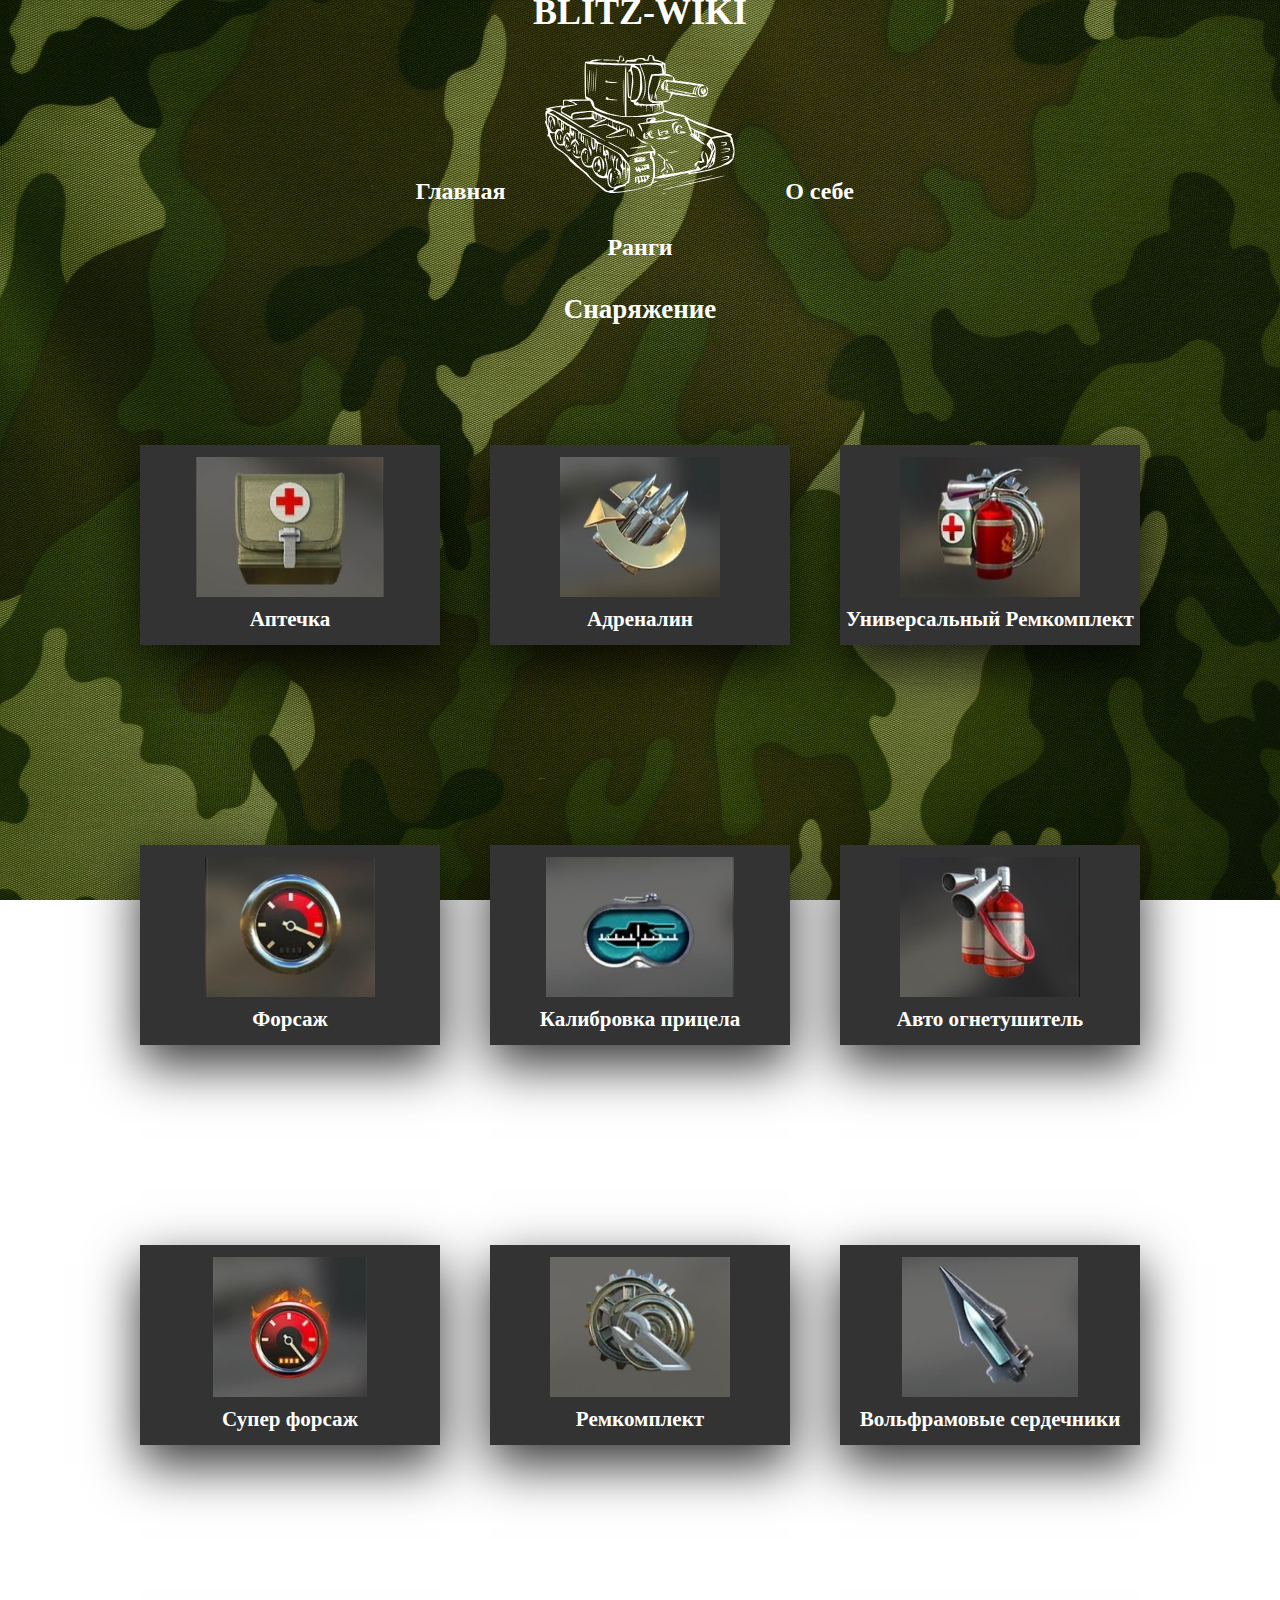
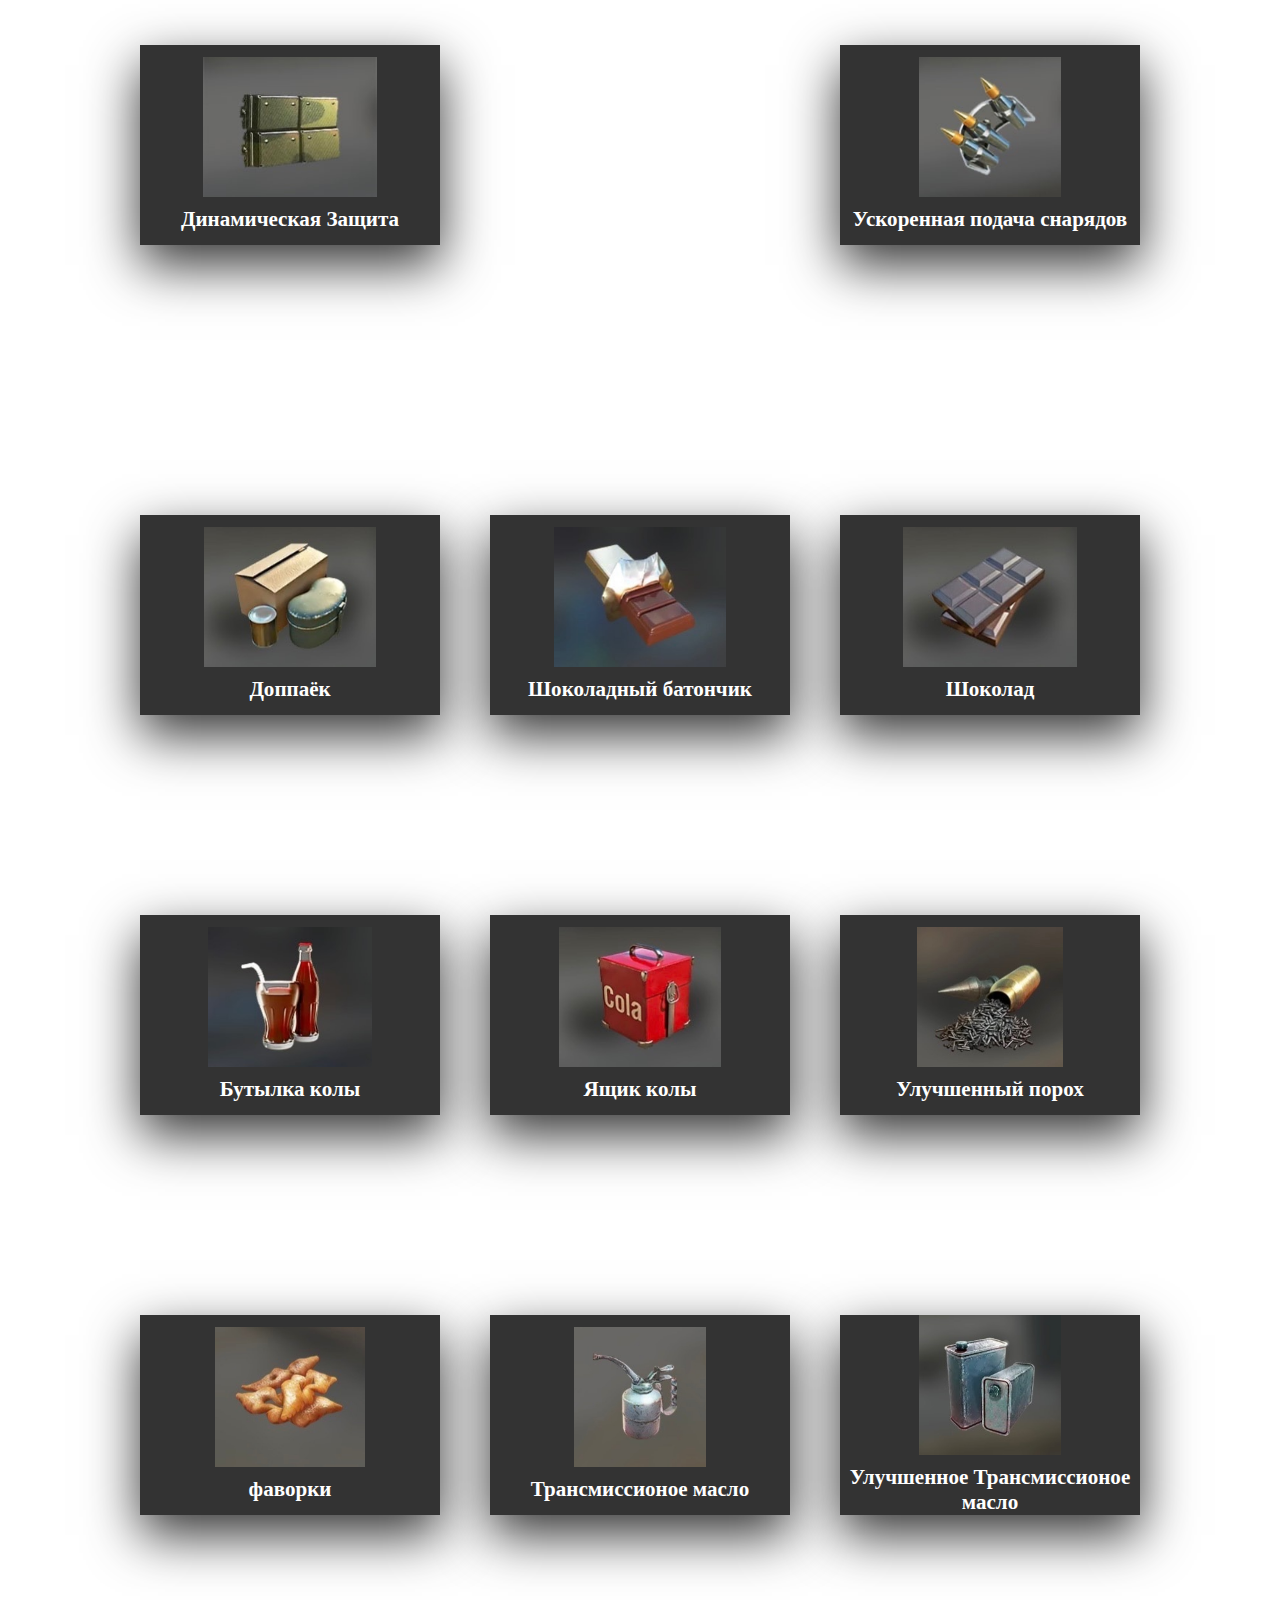
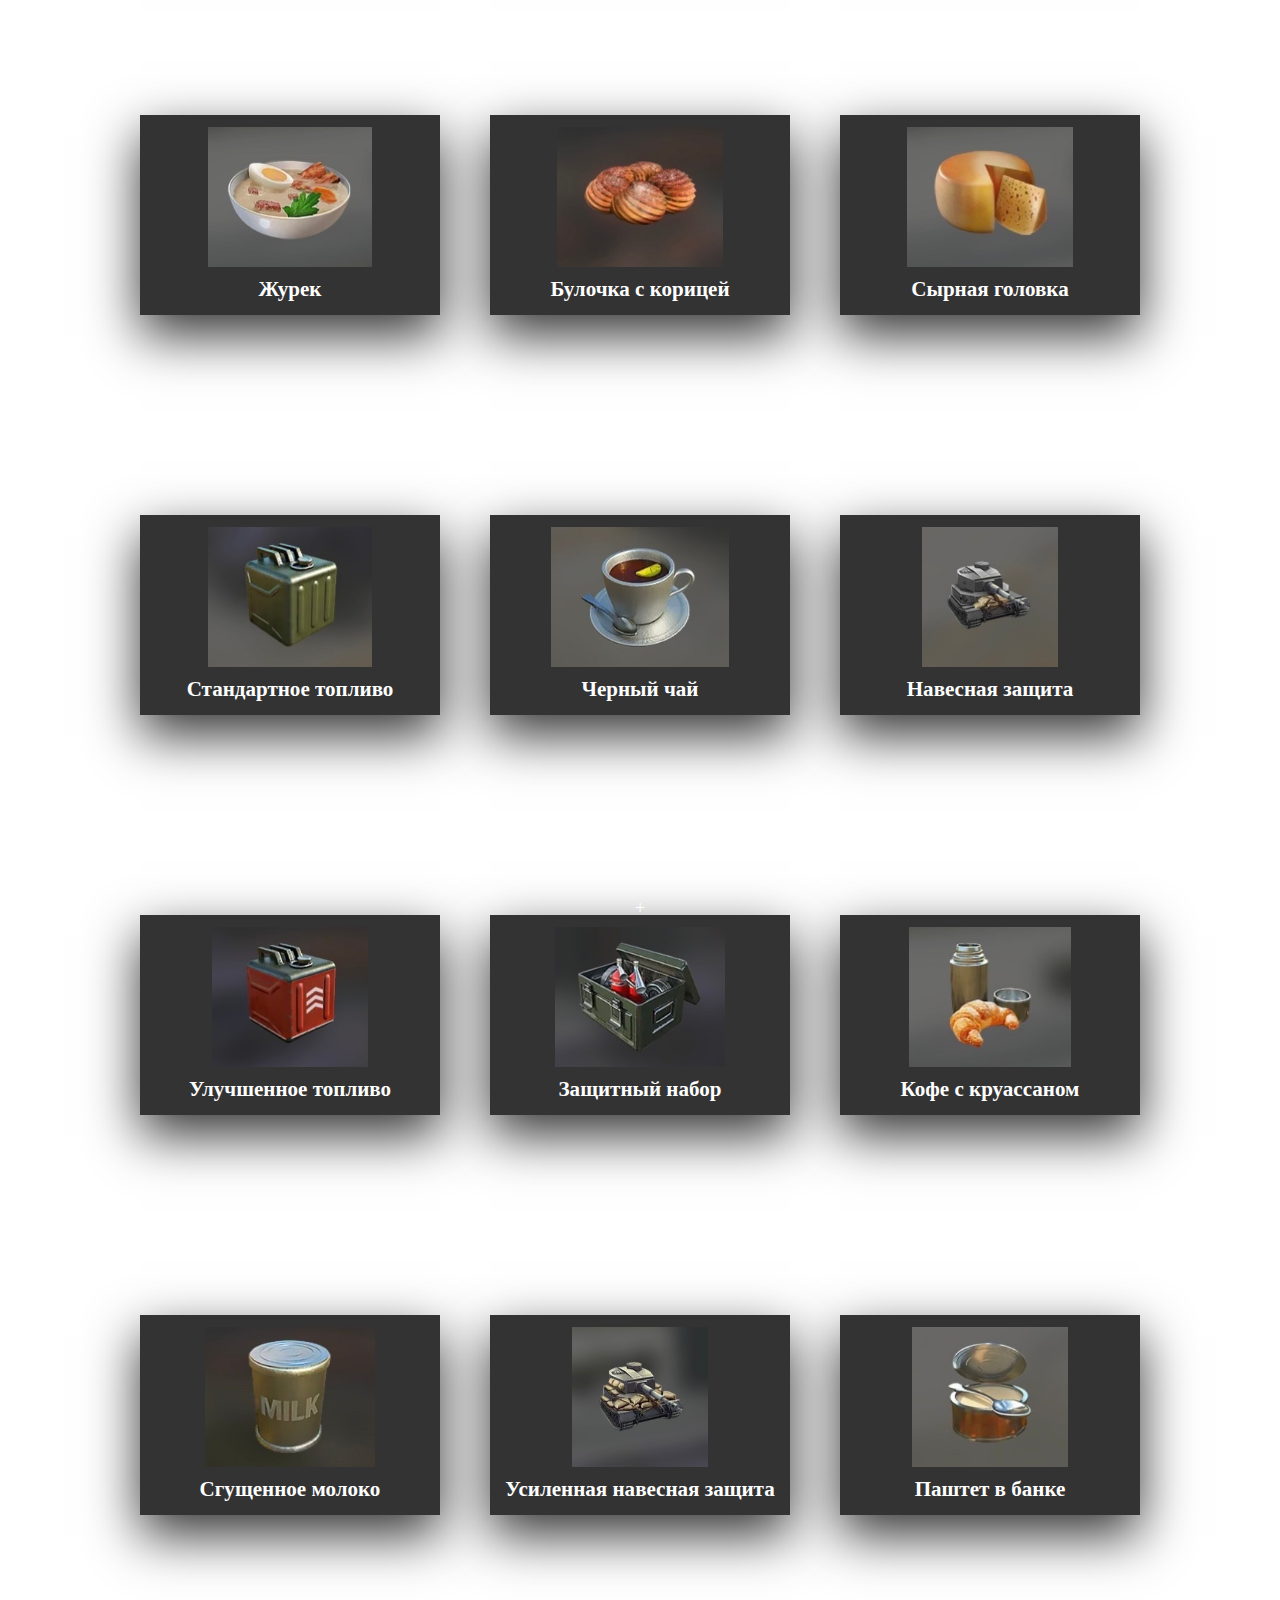
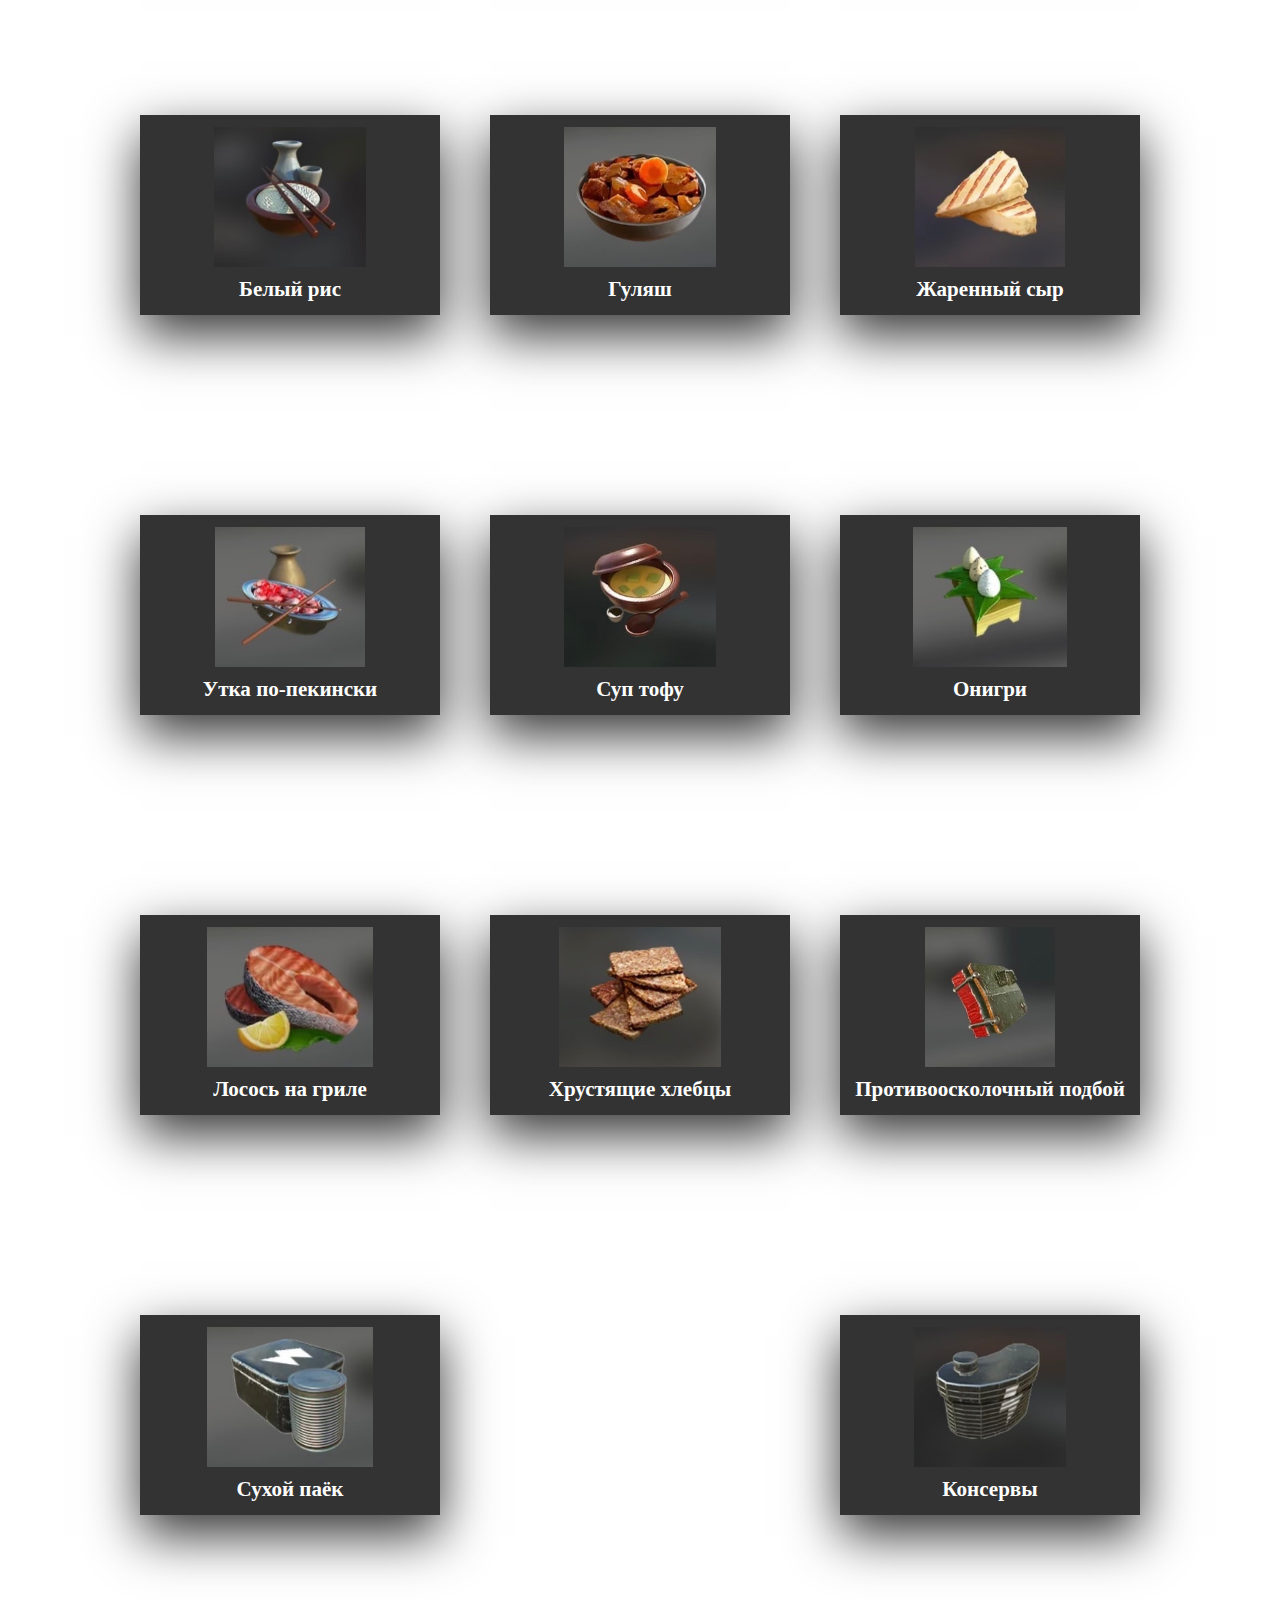
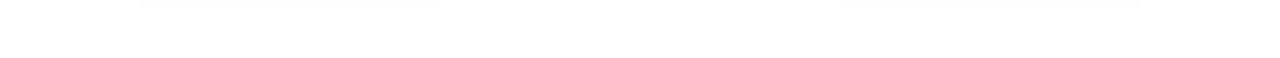
==== commit d8084227: "Add files via upload" ====
--- a/index.html
+++ b/index.html
@@ -166,7 +166,7 @@
             </div>
             <div class="face face2">
                 <div class="content">
-                    <p>-30% ко времени перезарядки каждого сеаяда в магазине</p>
+                    <p>-30% ко времени перезарядки каждого снаряда в магазине</p>
                 </div>
             </div>
         </div>        
@@ -175,105 +175,433 @@
 		</table>
 	<table border="0" align="center" rules="fixed"  bgcolor="transparent" cellpadding="15">
 		<tr>
-			<td><img width = "200" height="150" src="1.1.jpg"></td>
-			<td><img width = "200" height="150" src="1.2.jpg"></td>
-			<td><img width = "200" height="150" src="1.3.jpg"></td>
-			<td><img width = "200" height="150" src="1.4.jpg"></td>
-			<td><img width = "200" height="150" src="1.5.jpg"></td>
-		</tr>
-		<tr>
-			<td>Пудинг с чаем:<br>+10% к мастерству экипажа</td>
-			<td>Шоколадный батончик:<br>+3% к мастерству экипажа</td>		
-		<td>Шоколад:<br>+10% к мастерству экипажа</td>
-		<td>Бутылка колы:<br>+3% к мастерству экипажа</td>
-		<td>Ящик колы:<br>+10% к мастерству экипажа</td>
-	</table>
-	</table>
-	<table border="0" align="center" rules="fixed"  bgcolor="transparent" cellpadding="15">
-		<tr>
-			<td><img width = "200" height="150" src="1.6.jpg"></td>
-			<td><img width = "200" height="150" src="1.7.jpg"></td>
-			<td><img width = "200" height="150" src="1.8.jpg"></td>
-			<td><img width = "200" height="150" src="1.9.jpg"></td>
-			<td><img width = "200" height="150" src="1.10.jpg"></td>
-		</tr>
-		<tr>
-				<td>Улучшенный порох:<br>+35% к скорости палета<br>снарядов</td>
-		<td>фаворки:<br>+3% к мастерству экипажа</td>
-		<td>Трансмиссионое масло:<br>+3% к мощности двигателя<br>+2 км/ч к максимальной<br>скорости<br>+2 км/ч к максимальной<br>скорости назад</td>
-		<td>Улучшенное трансмиссионое<br>масло:<br>+6% к мощности двигателя<br>+4 км/ч к максимальной<br>скорости вперед<br>+4км/ч к максимальной<br>скорости назад</td>
-		<td>Журек:<br>+10% к мастерству экипажа</td>
-	</table>
-	</table>
-	<table border="0" align="center" rules="fixed"  bgcolor="transparent" cellpadding="15">
-		<tr>
-			<td><img width = "200" height="150" src="1.11.jpg"></td>
-			<td><img width = "200" height="150" src="1.12.jpg"></td>
-			<td><img width = "200" height="150" src="1.13.jpg"></td>
-			<td><img width = "200" height="150" src="1.14.jpg"></td>
-			<td><img width = "200" height="150" src="1.15.jpg"></td>
-		</tr>
-		<tr>
-				<td>Булочка с корицей:<br>+3% к мастерству экипажа</td>
-		<td>Сырная головка:<br>+10% к мастерству экипажа</td>
-		<td>Стандартное топливо:<br>+3% к можности двигателя<br>+3% к скорости поворота<br>башни</td>
-		<td>Черный чай:<br>+3% к мастерству экипажа</td>
-		<td>Навесная защита:<br>+3% к прочности танка</td>
-	</table>
-	</table>
-	<table border="0" align="center" rules="fixed"  bgcolor="transparent" cellpadding="15">
-		<tr>
-			<td><img width = "200" height="150" src="1.16.jpg"></td>
-			<td><img width = "200" height="150" src="1.17.jpg"></td>
-			<td><img width = "200" height="150" src="1.21.jpg"></td>
-			<td><img width = "200" height="150" src="1.19.jpg"></td>
-			<td><img width = "200" height="150" src="1.18.jpg"></td>
-		</tr>
-		<tr>
-				<td>Улучшенное топливо:<br>+10% к мощности двигателя<br>+10% к скорости поворота<br>башни</td>
-		<td>Защитный набор:<br>+15% к защите экипажа от<br>ранений<br>+10% к скорости ремонта<br>модулей<br>+20% к защите от возгора<br>ния<br>+10% к прочности<br>боеукладки и баков</td>
-		<td>Кофе с круассаном:<br> +10% к мастерству экипажа</td>
-		<td>Сгущенное молоко:<br>+3% к мастерству экипажа</td>
-		<td>Усиленная навесная защита:<br>Увеличивает прочность<br>танка на 6%</td>
-	</table>
-	</table>
-	<table border="0" align="center" rules="fixed"  bgcolor="transparent" cellpadding="15">
-		<tr>
-			<td><img width = "200" height="150" src="1.23.jpg"></td>
-			<td><img width = "200" height="150" src="1.24.jpg"></td>
-			<td><img width = "200" height="150" src="1.30.jpg"></td>
-			<td><img width = "200" height="150" src="1.31.jpg"></td>
-			<td><img width = "200" height="150" src="1.28.jpg"></td>
-		</tr>
-		<tr>
-				<td>Паштет в банке:<br>+3% к мастерству экипажа</td>
-		<td>Белый рис:<br> +3% к мастерству экипажа</td>
-		<td>Гуляш:<br>+10% к мастерству экипажа</td>
-		<td>Жареный сыр:<br>+3% к мастерству экипажа</td>
-		<td>Утка по-пекински:<br>+10% к мастерству экипажа</td>
-	</table>
-	</table>
-	<table border="0" align="center" rules="fixed"  bgcolor="transparent" cellpadding="15">
-		<tr>
-			<td><img width = "200" height="150" src="1.29	.jpg"></td>
-			<td><img width = "200" height="150" src="1.25.jpg"></td>
-			<td><img width = "200" height="150" src="1.32.jpg"></td>
-			<td><img width = "200" height="150" src="1.20.jpg"></td>
-			<td><img width = "200" height="150" src="1.22.jpg"></td>
-		</tr>
-				<td>Суп тофу:<br>+3% к мастерству экипажа</td>
-		<td>Онигри:<br>+10% к мастерству экипажа</td>
-		<td>Лосось на гриле:<br>+10% к мастерству экипажа</td>
-		<td>Хрустящие хлебцы:<br>+3% к мастерству экипажа</td>
-		<td>Противоосколочный подбой:<br>-20% у урону от фугасов</td>
-	</table>
-	<table border="0" align="center" rules="fixed"  bgcolor="transparent" cellpadding="15">
-		<tr>
-			<td><img width = "200" height="150" src="1.26.jpg"></td>
-			<td><img width = "200" height="150" src="1.27.jpg"></td>
-		</tr>
-		<td>Сухой паёк:<br>+10% к мастерству экипажа</td>
-		<td>Консервы:<br>+3% к мастерству экипажа</td>
+			<div class="container">
+        <div class="card">
+            <div class="face face1">
+                <div class="content">
+                    <img src="1.1.jpg">
+                    <h3>Доппаёк</h3>
+                </div>
+            </div>
+            <div class="face face2">
+                <div class="content">
+                    <p>+10% к мастерству экипажа</p>
+                </div>
+            </div>
+        </div>
+        <div class="card">
+            <div class="face face1">
+                <div class="content">
+                    <img src="1.2.jpg">
+                    <h3>Шоколадный батончик</h3>
+                </div>
+            </div>
+            <div class="face face2">
+                <div class="content">
+                    <p>+3% к мастерству экипажа</p>
+                </div>
+            </div>
+        </div>
+        <div class="card">
+            <div class="face face1">
+                <div class="content">
+                    <img src="1.3.jpg">
+                    <h3>Шоколад</h3>
+                </div>
+            </div>
+            <div class="face face2">
+                <div class="content">
+                    <p>+10% к мастерству экипажа</p>
+                </div>
+            </div>
+        </div>
+    </div><div class="container">
+        <div class="card">
+            <div class="face face1">
+                <div class="content">
+                    <img src="1.4.jpg">
+                    <h3>Бутылка колы</h3>
+                </div>
+            </div>
+            <div class="face face2">
+                <div class="content">
+                    <p>+3% к мастерству экипажа</p>
+                </div>
+            </div>
+        </div>
+        <div class="card">
+            <div class="face face1">
+                <div class="content">
+                    <img src="1.5.jpg">
+                    <h3>Ящик колы</h3>
+                </div>
+            </div>
+            <div class="face face2">
+                <div class="content">
+                    <p>+10% к мастерству экипажа</p>
+                </div>
+            </div>
+        </div>
+        <div class="card">
+            <div class="face face1">
+                <div class="content">
+                    <img src="1.6.jpg">
+                    <h3>Улучшенный порох</h3>
+                </div>
+            </div>
+            <div class="face face2">
+                <div class="content">
+                    <p>+35% к скорости палета снарядов</p>
+                </div>
+            </div>
+        </div>
+    </div><div class="container">
+        <div class="card">
+            <div class="face face1">
+                <div class="content">
+                    <img src="1.7.jpg">
+                    <h3>фаворки</h3>
+                </div>
+            </div>
+            <div class="face face2">
+                <div class="content">
+                    <p>+3% к мастерству экипажа</p>
+                </div>
+            </div>
+        </div>
+        <div class="card">
+            <div class="face face1">
+                <div class="content">
+                    <img src="1.8.jpg">
+                    <h3>Трансмиссионое масло</h3>
+                </div>
+            </div>
+            <div class="face face2">
+                <div class="content">
+                    <p>+3% к мощности двигателя +2 км/ч к максимальной скорости +2 км/ч к максимальной скорости назад</p>
+                </div>
+            </div>
+        </div>
+        <div class="card">
+            <div class="face face1">
+                <div class="content">
+                    <img src="1.9.jpg">
+                    <h3>Улучшенное Трансмиссионое масло</h3>
+                </div>
+            </div>
+            <div class="face face2">
+                <div class="content">
+                    <p>+6% к мощности двигателя +4 км/ч к максимальной скорости вперед +4км/ч к максимальной скорости назад</p>
+                </div>
+            </div>
+        </div>
+    </div><div class="container">
+        <div class="card">
+            <div class="face face1">
+                <div class="content">
+                    <img src="1.10.jpg">
+                    <h3>Журек</h3>
+                </div>
+            </div>
+            <div class="face face2">
+                <div class="content">
+                    <p>+10% к мастерству экипажа</p>
+                </div>
+            </div>
+        </div>
+        <div class="card">
+            <div class="face face1">
+                <div class="content">
+                    <img src="1.11.jpg">
+                    <h3>Булочка с корицей</h3>
+                </div>
+            </div>
+            <div class="face face2">
+                <div class="content">
+                    <p>+3% к мастерству экипажа</p>
+                </div>
+            </div>
+        </div>
+        <div class="card">
+            <div class="face face1">
+                <div class="content">
+                    <img src="1.12.jpg">
+                    <h3>Сырная головка</h3>
+                </div>
+            </div>
+            <div class="face face2">
+                <div class="content">
+                    <p>+10% к мастерству экипажа</p>
+                </div>
+            </div>
+        </div>
+    </div><div class="container">
+        <div class="card">
+            <div class="face face1">
+                <div class="content">
+                    <img src="1.13.jpg">
+                    <h3>Стандартное топливо</h3>
+                </div>
+            </div>
+            <div class="face face2">
+                <div class="content">
+                    <p>3% к можности двигателя +3% к скорости поворота башни</p>
+                </div>
+            </div>
+        </div>
+        <div class="card">
+            <div class="face face1">
+                <div class="content">
+                    <img src="1.14.jpg">
+                    <h3>Черный чай</h3>
+                </div>
+            </div>
+            <div class="face face2">
+                <div class="content">
+                    <p>+3% к мастерству экипажа</p>
+                </div>
+            </div>
+        </div>
+        <div class="card">
+            <div class="face face1">
+                <div class="content">
+                    <img src="1.15.jpg">
+                    <h3>Навесная защита</h3>
+                </div>
+            </div>
+            <div class="face face2">
+                <div class="content">
+                    <p>+3% к прочности танка</p>
+                </div>
+            </div>
+        </div>
+    </div><div class="container">
+        <div class="card">
+            <div class="face face1">
+                <div class="content">
+                    <img src="1.16.jpg">
+                    <h3>Улучшенное топливо</h3>
+                </div>
+            </div>
+            <div class="face face2">
+                <div class="content">
+                    <p>+10% к мощности двигателя<br>+10% к скорости поворота башни</p>
+                </div>
+            </div>
+        </div>
+        <div class="card">
+            <div class="face face1">
+                <div class="content">
+                    <img src="1.17.jpg">
+                    <h3>Защитный набор</h3>
+                </div>
+            </div>
+            <div class="face face2">
+                <div class="content">+
+                    <p>+15% к защите экипажа от ранений<br>+10% к скорости ремонта модулей<br>+20% к защите от возгорания<br>+10% к прочности боеукладки и баков</p>
+                </div>
+            </div>
+        </div>
+        <div class="card">
+            <div class="face face1">
+                <div class="content">
+                    <img src="1.21.jpg">
+                    <h3>Кофе с круассаном</h3>
+                </div>
+            </div>
+            <div class="face face2">
+                <div class="content">
+                    <p>+10% к мастерству экипажа</p>
+                </div>
+            </div>
+        </div>
+    </div><div class="container">
+        <div class="card">
+            <div class="face face1">
+                <div class="content">
+                    <img src="1.19.jpg">
+                    <h3>Сгущенное молоко</h3>
+                </div>
+            </div>
+            <div class="face face2">
+                <div class="content">
+                    <p>+3% к мастерству экипажа</p>
+                </div>
+            </div>
+        </div>
+        <div class="card">
+            <div class="face face1">
+                <div class="content">
+                    <img src="1.18.jpg">
+                    <h3>Усиленная навесная защита</h3>
+                </div>
+            </div>
+            <div class="face face2">
+                <div class="content">
+                    <p>Увеличивает прочность танка на 6%</p>
+                </div>
+            </div>
+        </div>
+        <div class="card">
+            <div class="face face1">
+                <div class="content">
+                    <img src="1.23.jpg">
+                    <h3>Паштет в банке</h3>
+                </div>
+            </div>
+            <div class="face face2">
+                <div class="content">
+                    <p>+3% к мастерству экипажа</p>
+                </div>
+            </div>
+        </div>
+    </div><div class="container">
+        <div class="card">
+            <div class="face face1">
+                <div class="content">
+                    <img src="1.24.jpg">
+                    <h3>Белый рис</h3>
+                </div>
+            </div>
+            <div class="face face2">
+                <div class="content">
+                    <p>+3% к мастерству экипажа</p>
+                </div>
+            </div>
+        </div>
+        <div class="card">
+            <div class="face face1">
+                <div class="content">
+                    <img src="1.30.jpg">
+                    <h3>Гуляш</h3>
+                </div>
+            </div>
+            <div class="face face2">
+                <div class="content">
+                    <p>+10% к мастерству экипажа</p>
+                </div>
+            </div>
+        </div>
+        <div class="card">
+            <div class="face face1">
+                <div class="content">
+                    <img src="1.31.jpg">
+                    <h3>Жаренный сыр</h3>
+                </div>
+            </div>
+            <div class="face face2">
+                <div class="content">
+                    <p>+3% к мастерству экипажа</p>
+                </div>
+            </div>
+        </div>
+    </div><div class="container">
+        <div class="card">
+            <div class="face face1">
+                <div class="content">
+                    <img src="1.28.jpg">
+                    <h3>Утка по-пекински</h3>
+                </div>
+            </div>
+            <div class="face face2">
+                <div class="content">
+                    <p>+10% к мастерству экипажа</p>
+                </div>
+            </div>
+        </div>
+        <div class="card">
+            <div class="face face1">
+                <div class="content">
+                    <img src="1.29.jpg">
+                    <h3>Суп тофу</h3>
+                </div>
+            </div>
+            <div class="face face2">
+                <div class="content">
+                    <p>+3% к мастерству экипажа</p>
+                </div>
+            </div>
+        </div>
+        <div class="card">
+            <div class="face face1">
+                <div class="content">
+                    <img src="1.25.jpg">
+                    <h3>Онигри</h3>
+                </div>
+            </div>
+            <div class="face face2">
+                <div class="content">
+                    <p>+10% к мастерству экипажа</p>
+                </div>
+            </div>
+        </div>
+    </div><div class="container">
+        <div class="card">
+            <div class="face face1">
+                <div class="content">
+                    <img src="1.32.jpg">
+                    <h3>Лосось на гриле</h3>
+                </div>
+            </div>
+            <div class="face face2">
+                <div class="content">
+                    <p>+10% к мастерству экипажа</p>
+                </div>
+            </div>
+        </div>
+        <div class="card">
+            <div class="face face1">
+                <div class="content">
+                    <img src="1.20.jpg">
+                    <h3>Хрустящие хлебцы</h3>
+                </div>
+            </div>
+            <div class="face face2">
+                <div class="content">
+                    <p>+3% к мастерству экипажа</p>
+                </div>
+            </div>
+        </div>
+        <div class="card">
+            <div class="face face1">
+                <div class="content">
+                    <img src="1.22.jpg">
+                    <h3>Противоосколочный подбой</h3>
+                </div>
+            </div>
+            <div class="face face2">
+                <div class="content">
+                    <p>-20% к урону от фугасов</p>
+                </div>
+            </div>
+        </div>
+    </div><div class="container">
+        <div class="card">
+            <div class="face face1">
+                <div class="content">
+                    <img src="1.26.jpg">
+                    <h3>Сухой паёк</h3>
+                </div>
+            </div>
+            <div class="face face2">
+                <div class="content">
+                    <p>+10% к мастерству экипажа</p>
+                </div>
+            </div>
+        </div>
+        <div class="card">
+            <div class="face face1">
+                <div class="content">
+                    <img src="1.27.jpg">
+                    <h3>Консервы</h3>
+                </div>
+            </div>
+            <div class="face face2">
+                <div class="content">
+                    <p>+3% к мастерству экипажа</p>
+                </div>
+            </div>
+        </div>
 	</table>
 	<div style="bottom: 10px;color: white; width:99%;">
 	<p align="center">&#169 Все права защищены. 2023-2025</p>
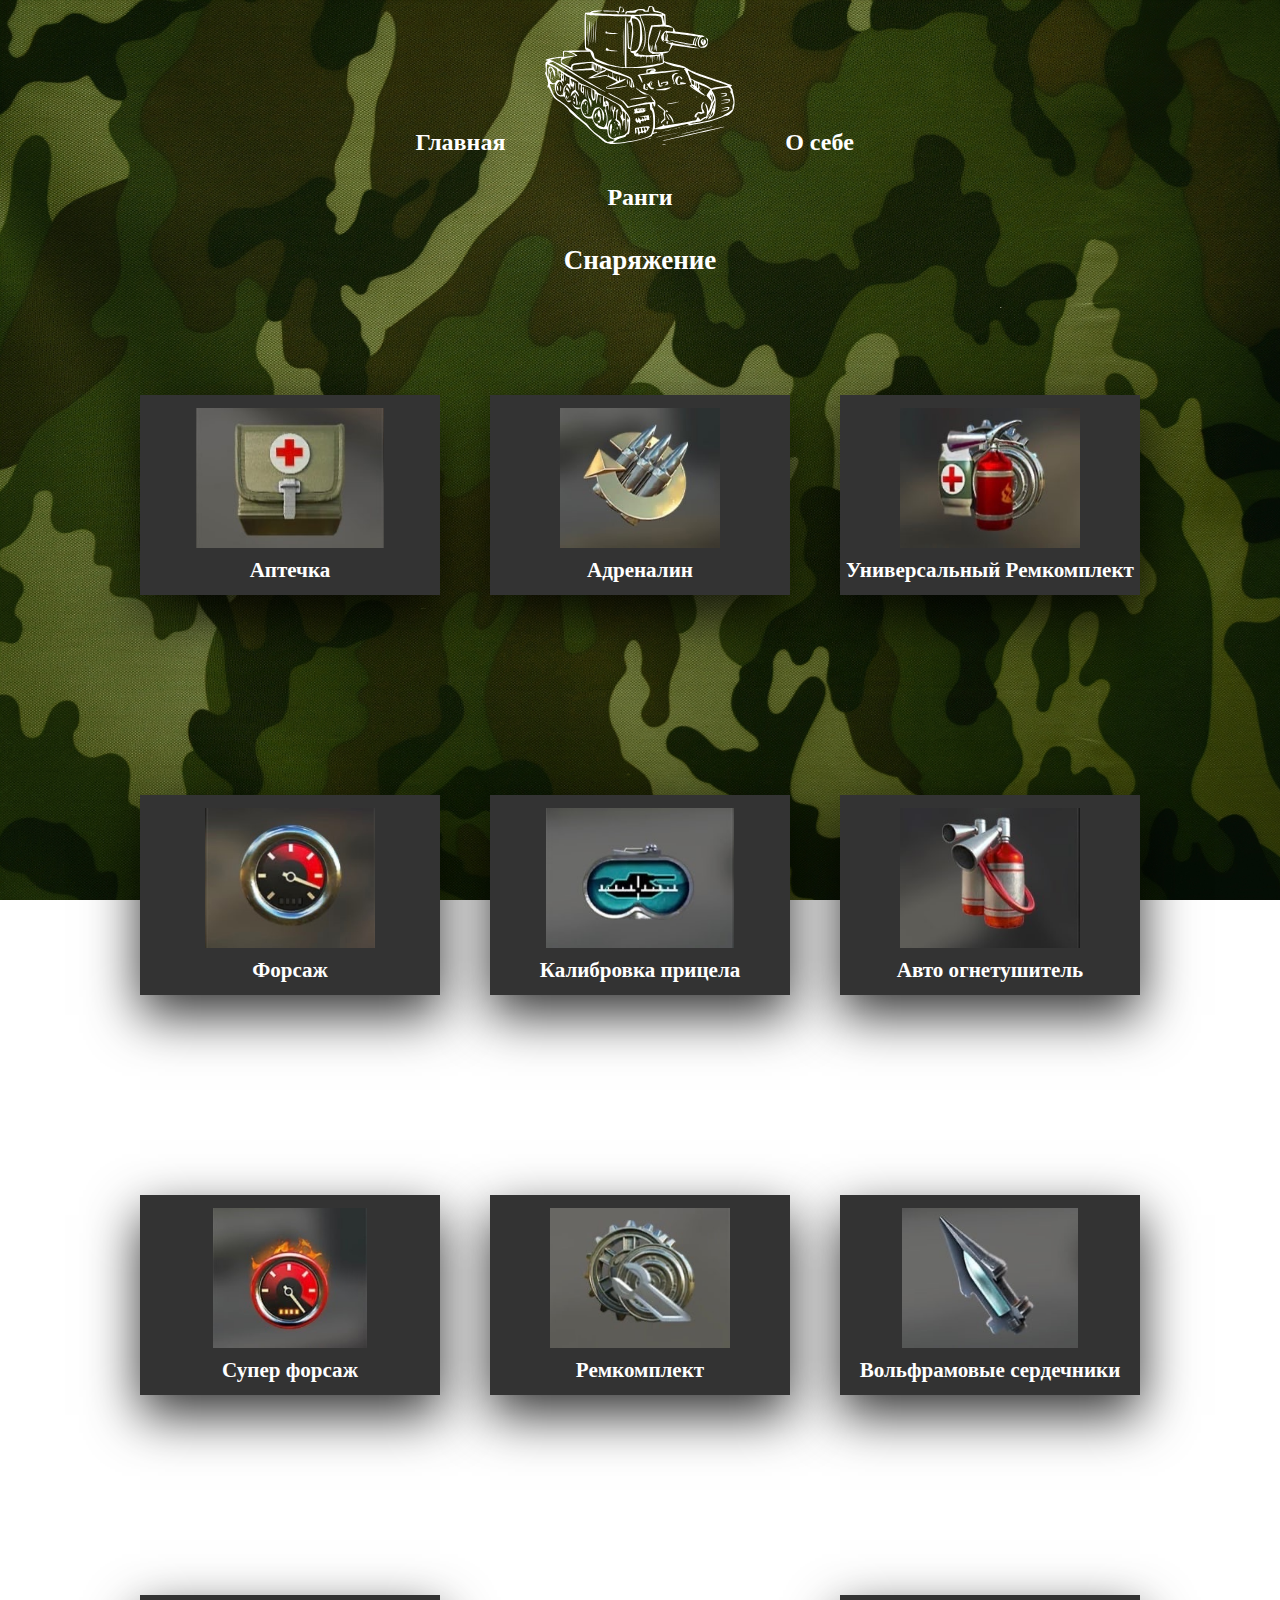
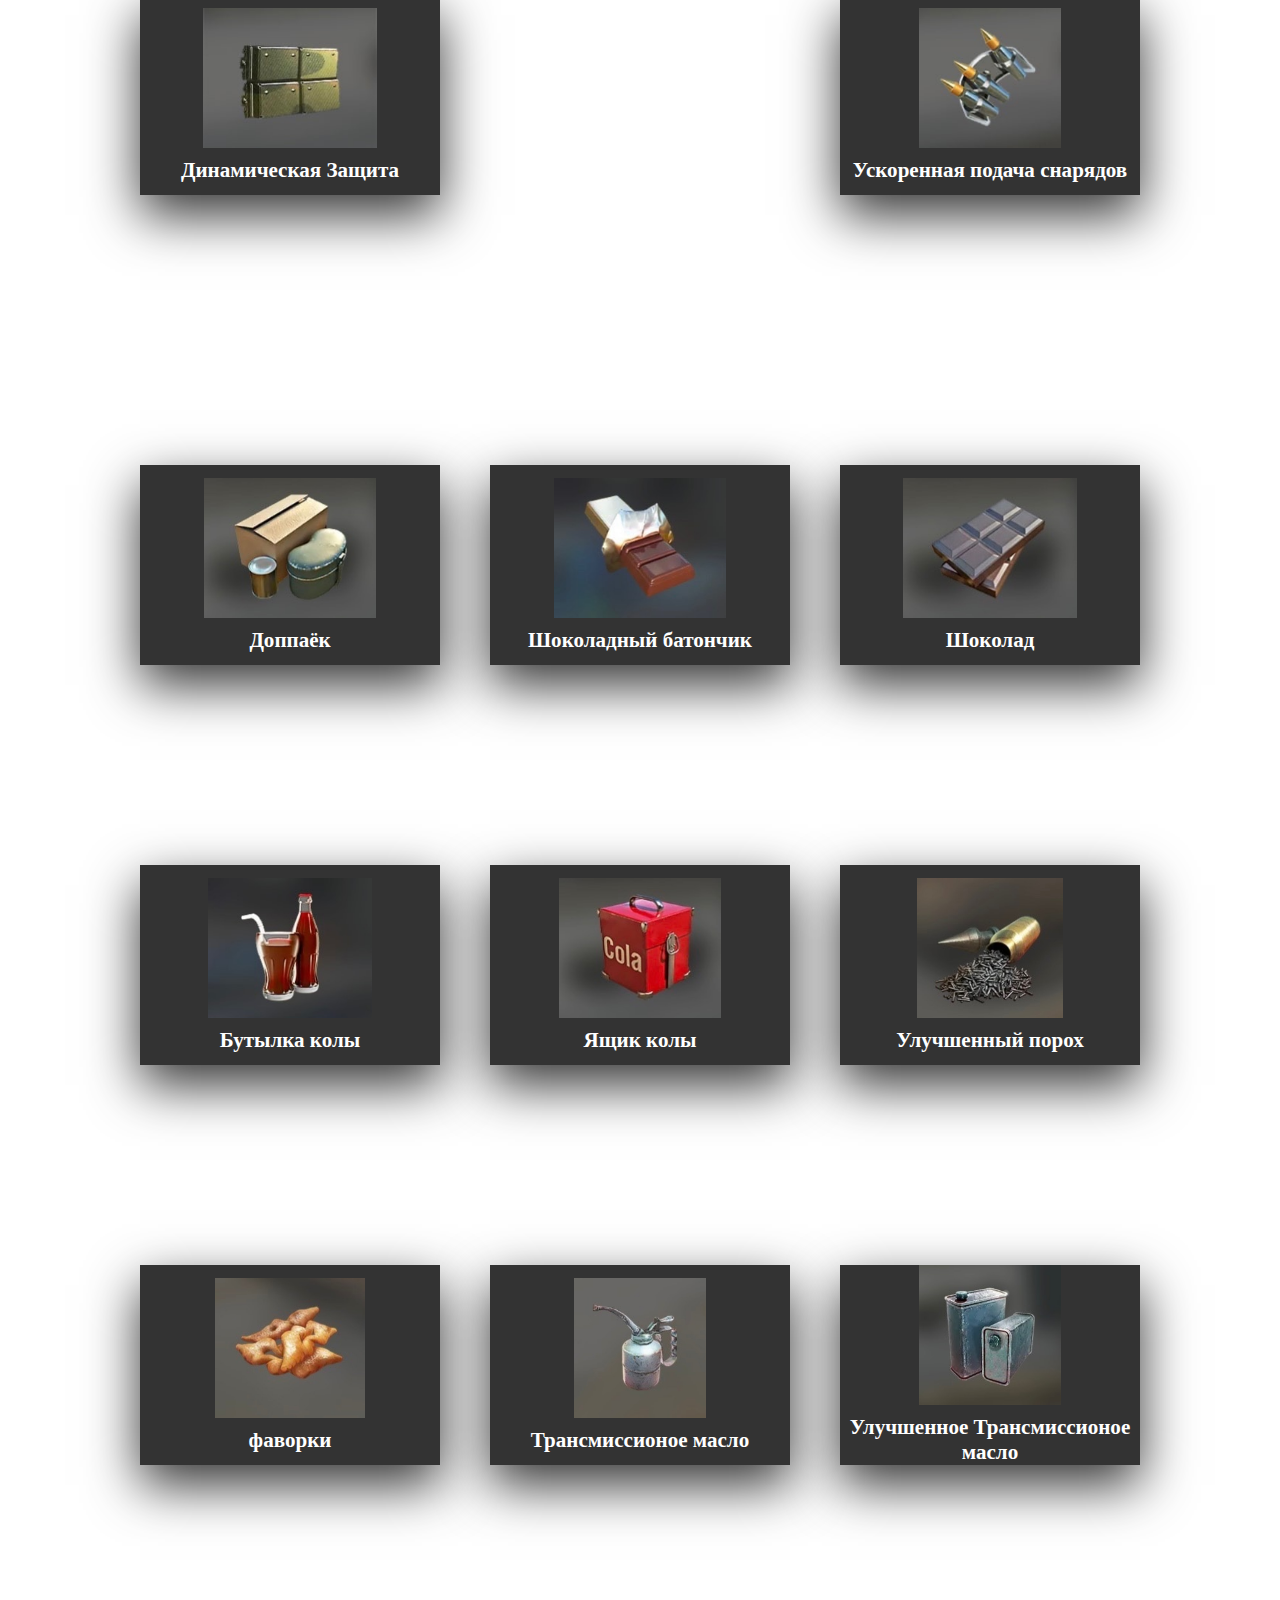
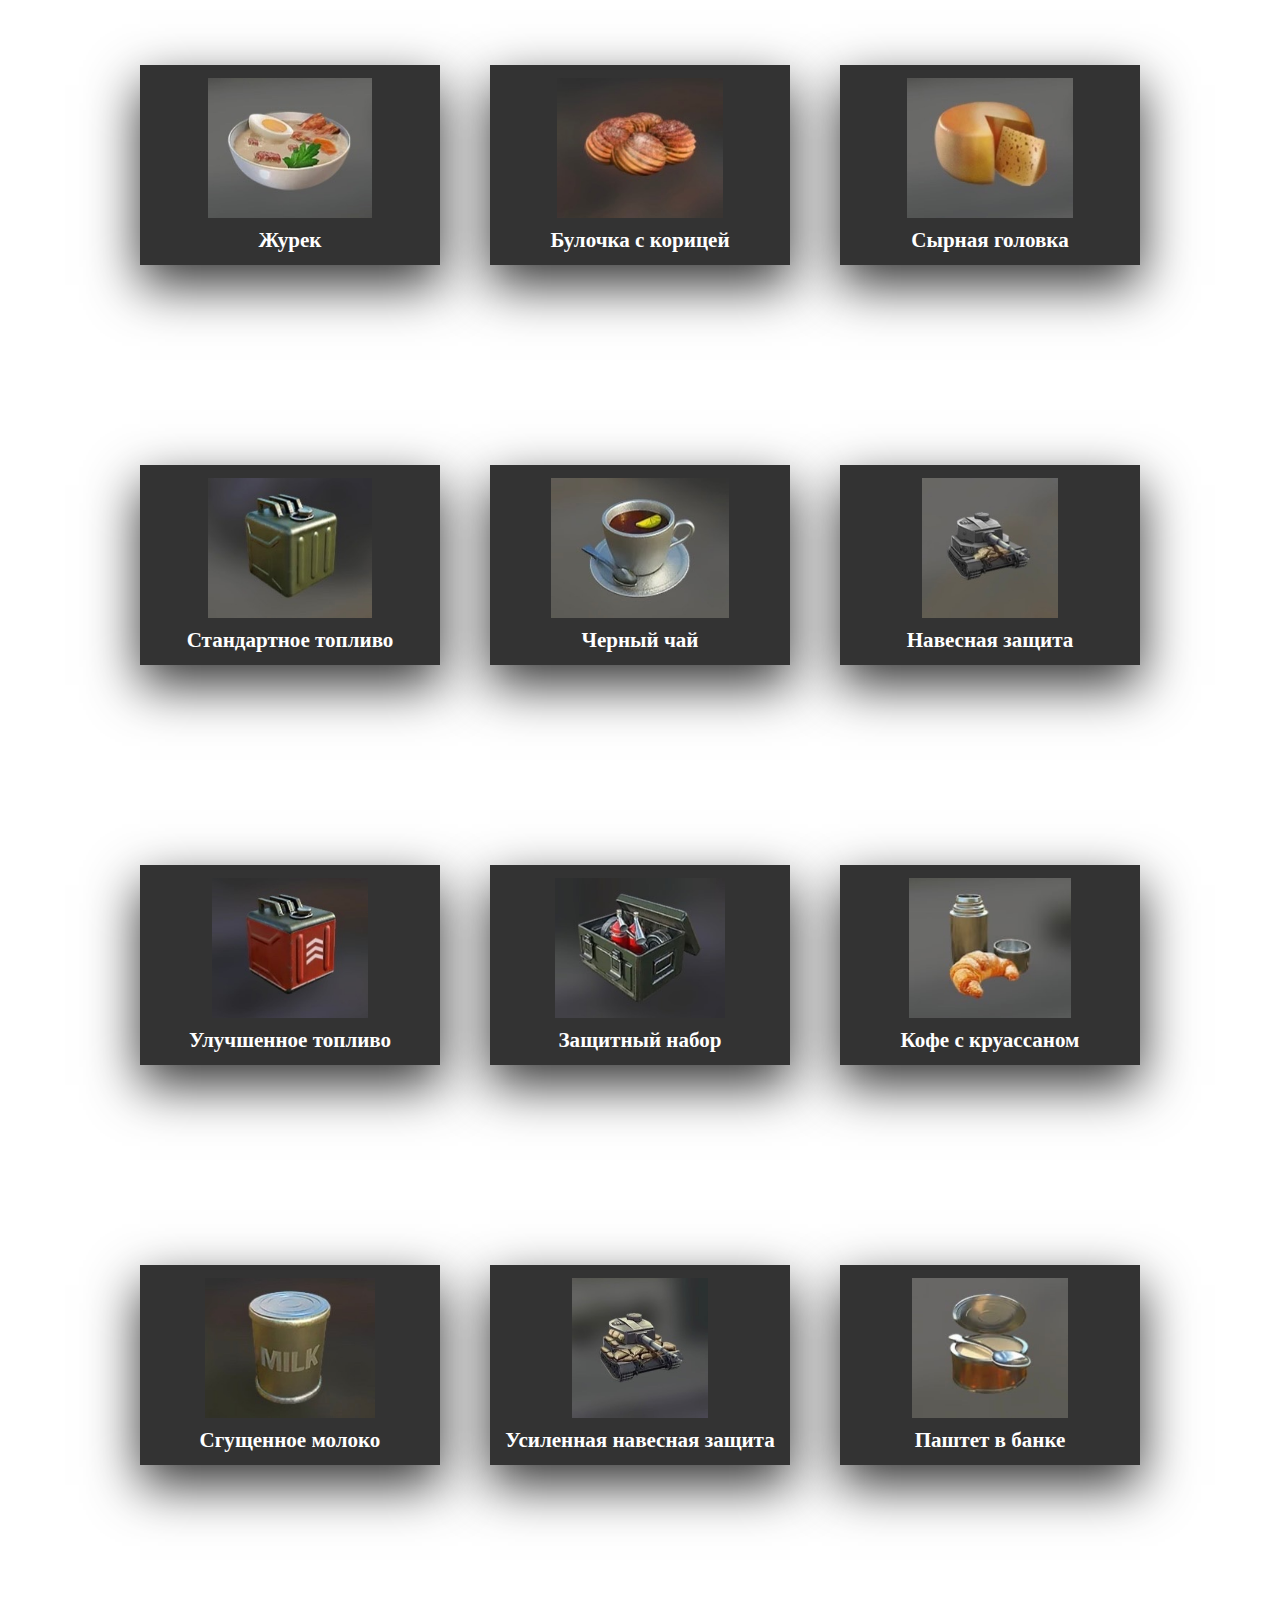
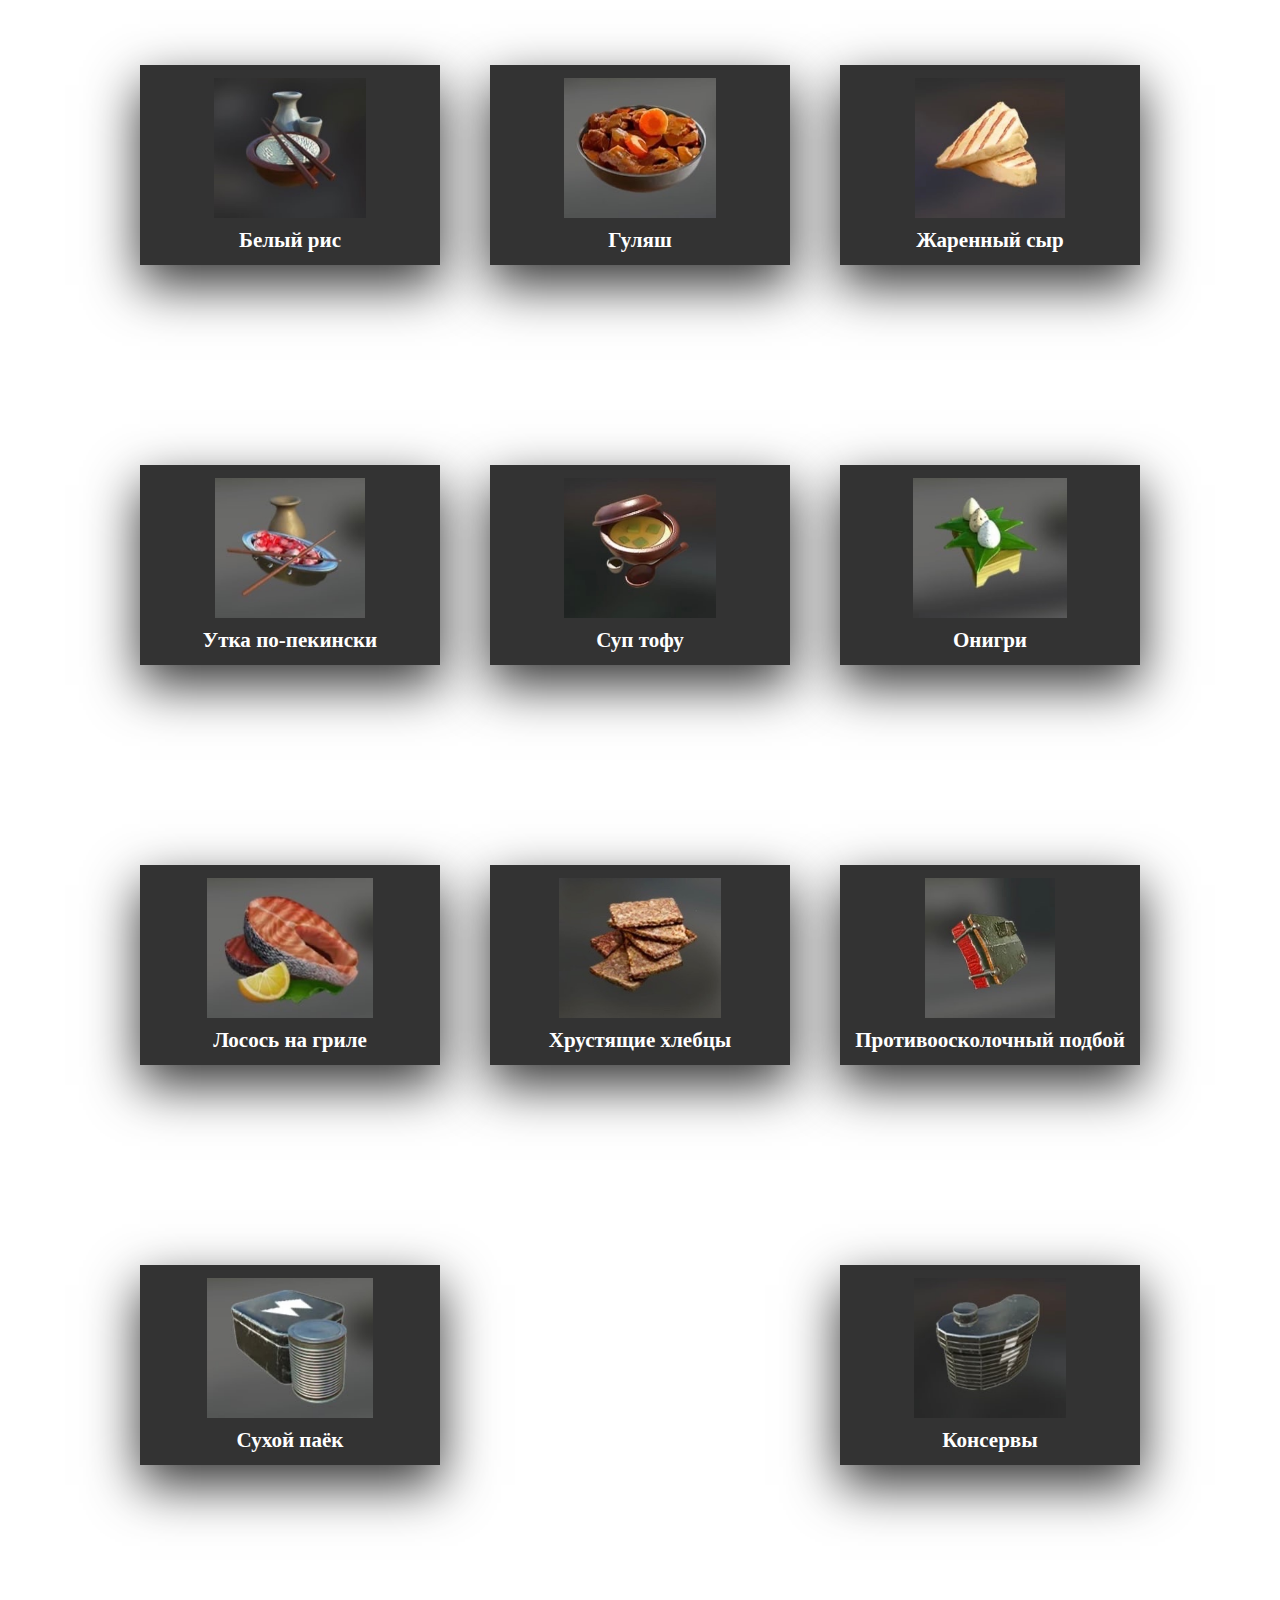
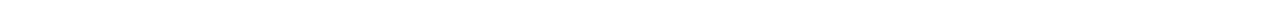
==== commit 75c84e23: "Add files via upload" ====
--- a/index.html
+++ b/index.html
@@ -1,8 +1,9 @@
 <html>
 <head>
 	<link rel="icon" href="logo.svg" type="image/svg+xml">
-	<h1 align="center" style="color:white;">BLITZ-WIKI</h1>
-	<meta name="yandex-tableau-widget" content="/favicon.svg, color=#FF2A75" />
+	 <meta charset="utf-8">
+    <title>BLITZ-WIKI</title>
+   	<meta name="yandex-tableau-widget" content="/favicon.svg, color=#FF2A75" />
 	<meta charset="utf-8">
 	<link href="main.css" rel="stylesheet" type="text/css">
 </head>
@@ -40,7 +41,7 @@
             </div>
             <div class="face face2">
                 <div class="content">
-                    <p>+20% к скорости<br>перезарядки орудия<br>+10% к вероятности<br>повреждения модулей<br>противника.</p>
+                    <p>+20% к скорости перезарядки орудия<br>+10% к вероятности<br>повреждения модулей<br>противника.</p>
                 </div>
             </div>
         </div>
@@ -53,7 +54,7 @@
             </div>
             <div class="face face2">
                 <div class="content">
-                    <p>Тушение пожара, ремонт<br> модулей, лечение раненых<br>членов экипажа</p>
+                    <p>Тушение пожара<br>ремонт модулей<br>лечение раненых членов экипажа</p>
                 </div>
             </div>
         </div>
@@ -278,7 +279,7 @@
             </div>
             <div class="face face2">
                 <div class="content">
-                    <p>+3% к мощности двигателя +2 км/ч к максимальной скорости +2 км/ч к максимальной скорости назад</p>
+                    <p>+3% к мощности двигателя<br>+2 км/ч к максимальной скорости<br>+2 км/ч к максимальной скорости назад</p>
                 </div>
             </div>
         </div>
@@ -291,7 +292,7 @@
             </div>
             <div class="face face2">
                 <div class="content">
-                    <p>+6% к мощности двигателя +4 км/ч к максимальной скорости вперед +4км/ч к максимальной скорости назад</p>
+                    <p>+6% к мощности двигателя<br>+4 км/ч к максимальной скорости вперед<br>+4км/ч к максимальной скорости назад</p>
                 </div>
             </div>
         </div>
@@ -345,7 +346,7 @@
             </div>
             <div class="face face2">
                 <div class="content">
-                    <p>3% к можности двигателя +3% к скорости поворота башни</p>
+                    <p>3% к можности двигателя<br>+3% к скорости поворота башни</p>
                 </div>
             </div>
         </div>
@@ -397,7 +398,7 @@
                 </div>
             </div>
             <div class="face face2">
-                <div class="content">+
+                <div class="content">
                     <p>+15% к защите экипажа от ранений<br>+10% к скорости ремонта модулей<br>+20% к защите от возгорания<br>+10% к прочности боеукладки и баков</p>
                 </div>
             </div>
--- a/main.css
+++ b/main.css
@@ -66,11 +66,15 @@
 .container .card:hover .face.face2{
     transform: translateY(0);
 }
+h1{
+    text-align: center;
+ position: relative;
+ z-index: 2;
 
-
-
-		body {
-
+}
+body {
+  background: no-repeat;
+  background-size: cover;
   background-attachment: fixed;
   background-image: url(Fon1.jpg);
   color:white;
